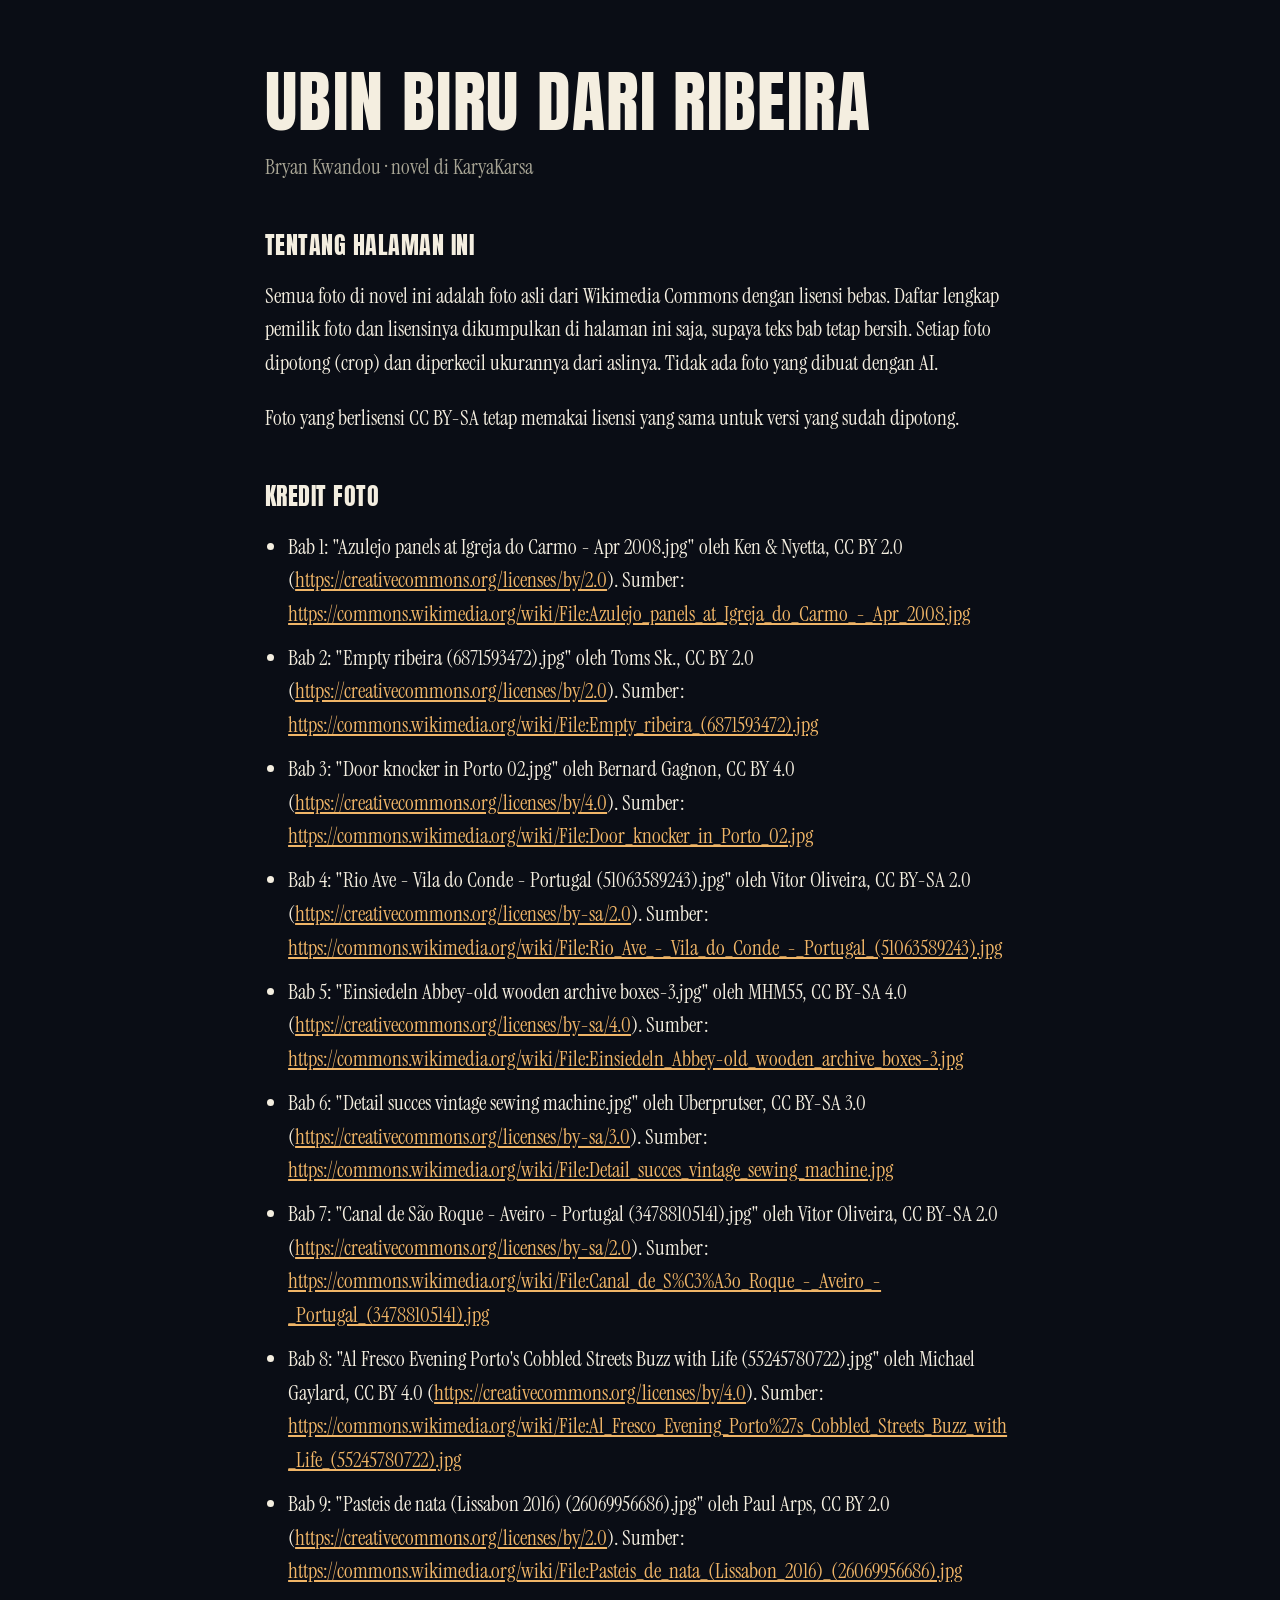
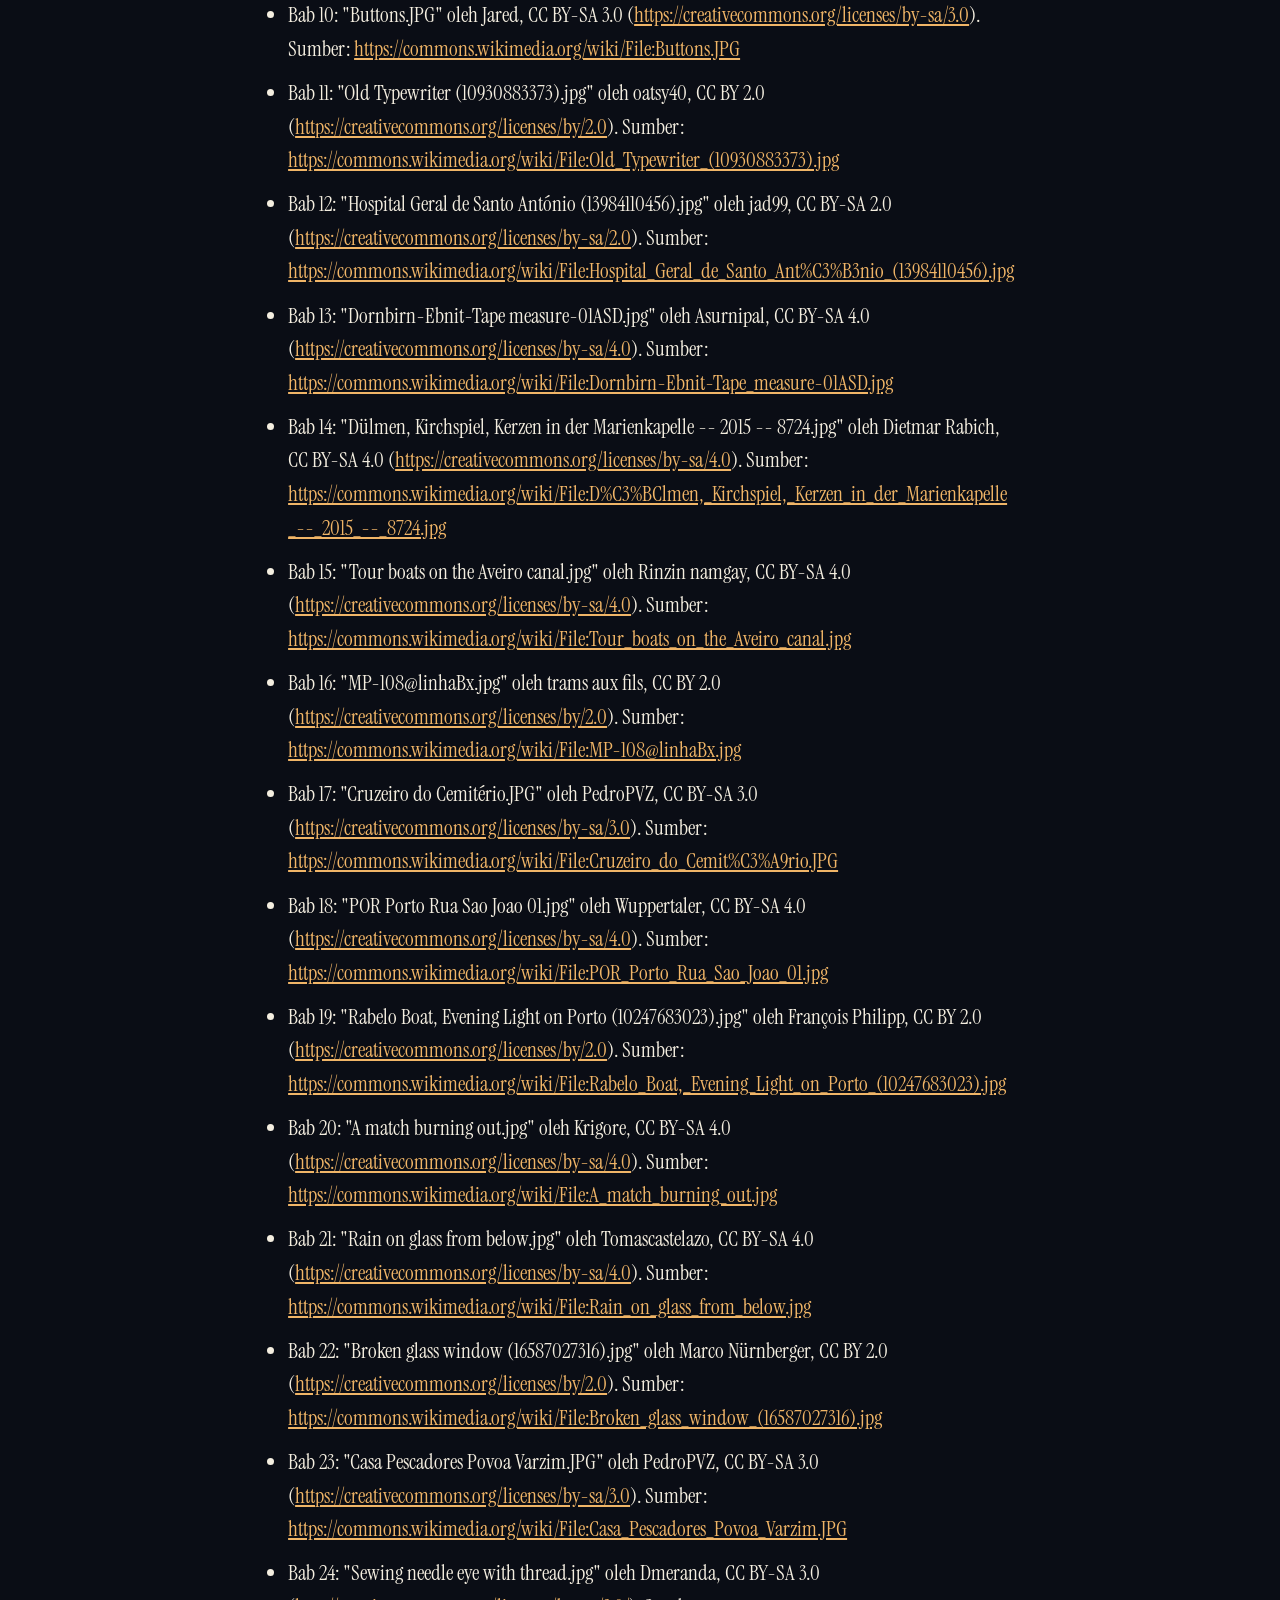
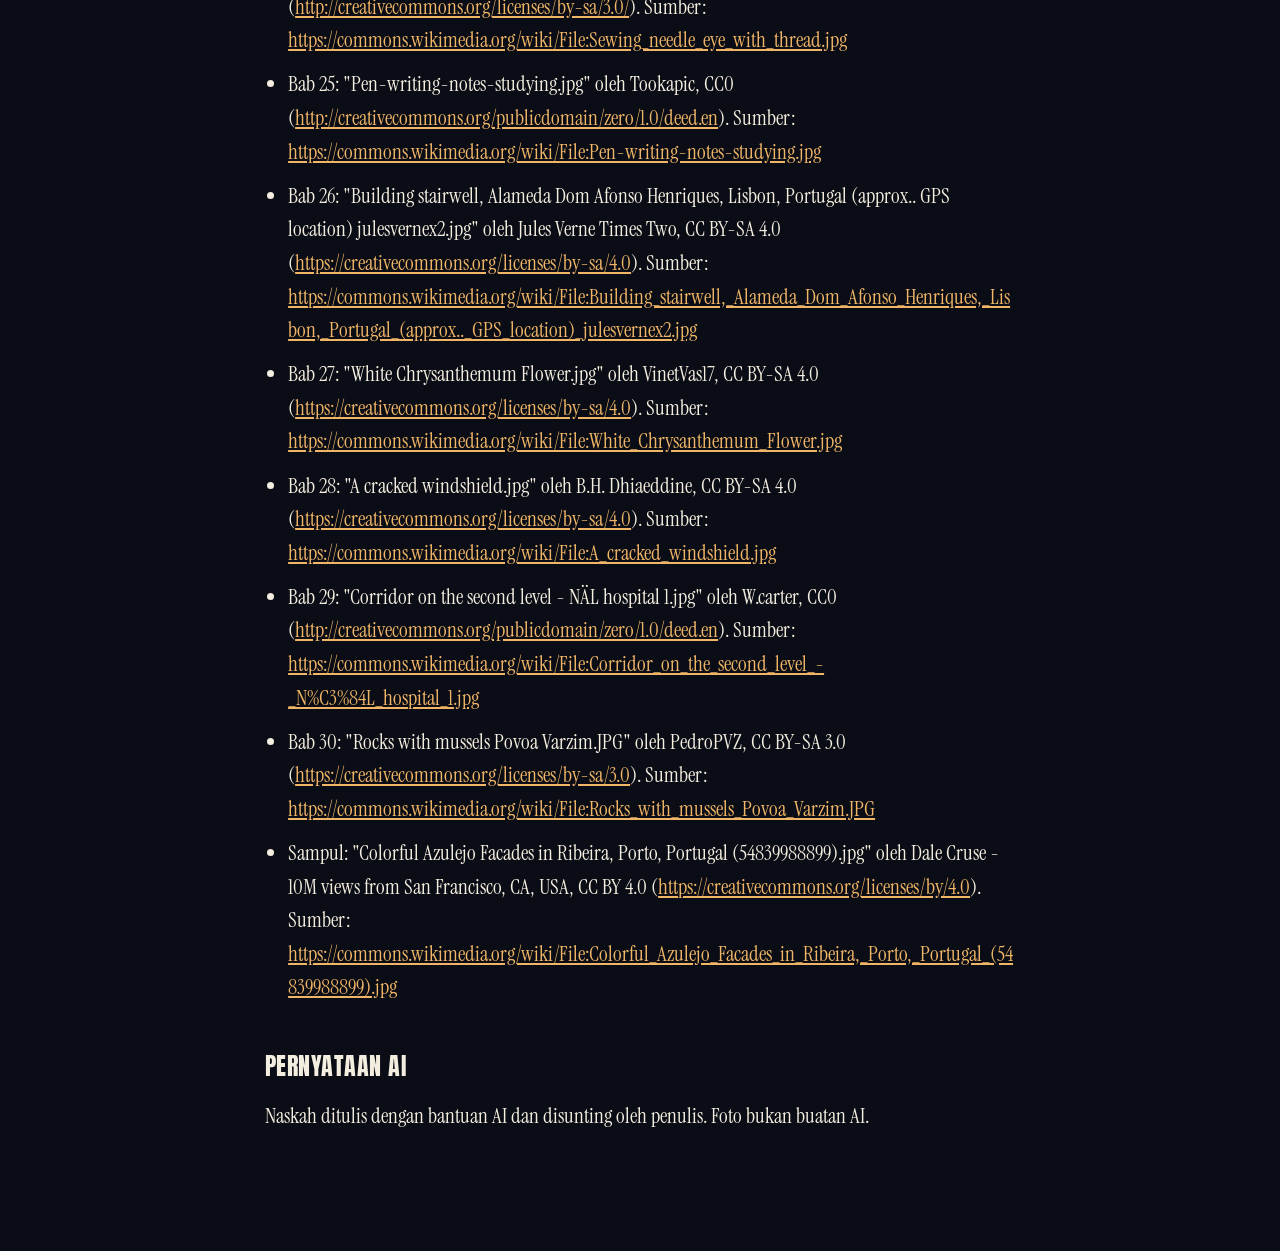
==== ubin-biru-dari-ribeira/index.html @ f0991af9 "Add photo credits page for Ubin Biru dari Ribeira" ====
<!doctype html><html lang="en"><head><meta charset="utf-8"><meta name="viewport" content="width=device-width,initial-scale=1"><title>Ubin Biru dari Ribeira: notes</title><meta name="description" content="Author&#x27;s note, AI disclosure and credits for Ubin Biru dari Ribeira, Bryan Kwandou · novel di KaryaKarsa."><link href="https://fonts.googleapis.com/css2?family=Anton&family=Instrument+Serif&display=swap" rel="stylesheet"><link rel="stylesheet" href="../style.css"></head><body><main>
<h1>Ubin Biru dari Ribeira</h1><p class='by'>Bryan Kwandou · novel di KaryaKarsa</p>
<h2>Tentang halaman ini</h2>
<p>Semua foto di novel ini adalah foto asli dari Wikimedia Commons dengan lisensi bebas. Daftar lengkap pemilik foto dan lisensinya dikumpulkan di halaman ini saja, supaya teks bab tetap bersih. Setiap foto dipotong (crop) dan diperkecil ukurannya dari aslinya. Tidak ada foto yang dibuat dengan AI.</p>
<p>Foto yang berlisensi CC BY-SA tetap memakai lisensi yang sama untuk versi yang sudah dipotong.</p>
<h2>Kredit foto</h2>
<ul>
<li>Bab 1: "Azulejo panels at Igreja do Carmo - Apr 2008.jpg" oleh Ken &amp; Nyetta, CC BY 2.0 (<a href="https://creativecommons.org/licenses/by/2.0">https://creativecommons.org/licenses/by/2.0</a>). Sumber: <a href="https://commons.wikimedia.org/wiki/File:Azulejo_panels_at_Igreja_do_Carmo_-_Apr_2008.jpg">https://commons.wikimedia.org/wiki/File:Azulejo_panels_at_Igreja_do_Carmo_-_Apr_2008.jpg</a></li>
<li>Bab 2: "Empty ribeira (6871593472).jpg" oleh Toms Sk., CC BY 2.0 (<a href="https://creativecommons.org/licenses/by/2.0">https://creativecommons.org/licenses/by/2.0</a>). Sumber: <a href="https://commons.wikimedia.org/wiki/File:Empty_ribeira_(6871593472).jpg">https://commons.wikimedia.org/wiki/File:Empty_ribeira_(6871593472).jpg</a></li>
<li>Bab 3: "Door knocker in Porto 02.jpg" oleh Bernard Gagnon, CC BY 4.0 (<a href="https://creativecommons.org/licenses/by/4.0">https://creativecommons.org/licenses/by/4.0</a>). Sumber: <a href="https://commons.wikimedia.org/wiki/File:Door_knocker_in_Porto_02.jpg">https://commons.wikimedia.org/wiki/File:Door_knocker_in_Porto_02.jpg</a></li>
<li>Bab 4: "Rio Ave - Vila do Conde - Portugal (51063589243).jpg" oleh Vitor Oliveira, CC BY-SA 2.0 (<a href="https://creativecommons.org/licenses/by-sa/2.0">https://creativecommons.org/licenses/by-sa/2.0</a>). Sumber: <a href="https://commons.wikimedia.org/wiki/File:Rio_Ave_-_Vila_do_Conde_-_Portugal_(51063589243).jpg">https://commons.wikimedia.org/wiki/File:Rio_Ave_-_Vila_do_Conde_-_Portugal_(51063589243).jpg</a></li>
<li>Bab 5: "Einsiedeln Abbey-old wooden archive boxes-3.jpg" oleh MHM55, CC BY-SA 4.0 (<a href="https://creativecommons.org/licenses/by-sa/4.0">https://creativecommons.org/licenses/by-sa/4.0</a>). Sumber: <a href="https://commons.wikimedia.org/wiki/File:Einsiedeln_Abbey-old_wooden_archive_boxes-3.jpg">https://commons.wikimedia.org/wiki/File:Einsiedeln_Abbey-old_wooden_archive_boxes-3.jpg</a></li>
<li>Bab 6: "Detail succes vintage sewing machine.jpg" oleh Uberprutser, CC BY-SA 3.0 (<a href="https://creativecommons.org/licenses/by-sa/3.0">https://creativecommons.org/licenses/by-sa/3.0</a>). Sumber: <a href="https://commons.wikimedia.org/wiki/File:Detail_succes_vintage_sewing_machine.jpg">https://commons.wikimedia.org/wiki/File:Detail_succes_vintage_sewing_machine.jpg</a></li>
<li>Bab 7: "Canal de São Roque - Aveiro - Portugal (34788105141).jpg" oleh Vitor Oliveira, CC BY-SA 2.0 (<a href="https://creativecommons.org/licenses/by-sa/2.0">https://creativecommons.org/licenses/by-sa/2.0</a>). Sumber: <a href="https://commons.wikimedia.org/wiki/File:Canal_de_S%C3%A3o_Roque_-_Aveiro_-_Portugal_(34788105141).jpg">https://commons.wikimedia.org/wiki/File:Canal_de_S%C3%A3o_Roque_-_Aveiro_-_Portugal_(34788105141).jpg</a></li>
<li>Bab 8: "Al Fresco Evening Porto's Cobbled Streets Buzz with Life (55245780722).jpg" oleh Michael Gaylard, CC BY 4.0 (<a href="https://creativecommons.org/licenses/by/4.0">https://creativecommons.org/licenses/by/4.0</a>). Sumber: <a href="https://commons.wikimedia.org/wiki/File:Al_Fresco_Evening_Porto%27s_Cobbled_Streets_Buzz_with_Life_(55245780722).jpg">https://commons.wikimedia.org/wiki/File:Al_Fresco_Evening_Porto%27s_Cobbled_Streets_Buzz_with_Life_(55245780722).jpg</a></li>
<li>Bab 9: "Pasteis de nata (Lissabon 2016) (26069956686).jpg" oleh Paul Arps, CC BY 2.0 (<a href="https://creativecommons.org/licenses/by/2.0">https://creativecommons.org/licenses/by/2.0</a>). Sumber: <a href="https://commons.wikimedia.org/wiki/File:Pasteis_de_nata_(Lissabon_2016)_(26069956686).jpg">https://commons.wikimedia.org/wiki/File:Pasteis_de_nata_(Lissabon_2016)_(26069956686).jpg</a></li>
<li>Bab 10: "Buttons.JPG" oleh Jared, CC BY-SA 3.0 (<a href="https://creativecommons.org/licenses/by-sa/3.0">https://creativecommons.org/licenses/by-sa/3.0</a>). Sumber: <a href="https://commons.wikimedia.org/wiki/File:Buttons.JPG">https://commons.wikimedia.org/wiki/File:Buttons.JPG</a></li>
<li>Bab 11: "Old Typewriter (10930883373).jpg" oleh oatsy40, CC BY 2.0 (<a href="https://creativecommons.org/licenses/by/2.0">https://creativecommons.org/licenses/by/2.0</a>). Sumber: <a href="https://commons.wikimedia.org/wiki/File:Old_Typewriter_(10930883373).jpg">https://commons.wikimedia.org/wiki/File:Old_Typewriter_(10930883373).jpg</a></li>
<li>Bab 12: "Hospital Geral de Santo António (13984110456).jpg" oleh jad99, CC BY-SA 2.0 (<a href="https://creativecommons.org/licenses/by-sa/2.0">https://creativecommons.org/licenses/by-sa/2.0</a>). Sumber: <a href="https://commons.wikimedia.org/wiki/File:Hospital_Geral_de_Santo_Ant%C3%B3nio_(13984110456).jpg">https://commons.wikimedia.org/wiki/File:Hospital_Geral_de_Santo_Ant%C3%B3nio_(13984110456).jpg</a></li>
<li>Bab 13: "Dornbirn-Ebnit-Tape measure-01ASD.jpg" oleh Asurnipal, CC BY-SA 4.0 (<a href="https://creativecommons.org/licenses/by-sa/4.0">https://creativecommons.org/licenses/by-sa/4.0</a>). Sumber: <a href="https://commons.wikimedia.org/wiki/File:Dornbirn-Ebnit-Tape_measure-01ASD.jpg">https://commons.wikimedia.org/wiki/File:Dornbirn-Ebnit-Tape_measure-01ASD.jpg</a></li>
<li>Bab 14: "Dülmen, Kirchspiel, Kerzen in der Marienkapelle -- 2015 -- 8724.jpg" oleh Dietmar Rabich, CC BY-SA 4.0 (<a href="https://creativecommons.org/licenses/by-sa/4.0">https://creativecommons.org/licenses/by-sa/4.0</a>). Sumber: <a href="https://commons.wikimedia.org/wiki/File:D%C3%BClmen,_Kirchspiel,_Kerzen_in_der_Marienkapelle_--_2015_--_8724.jpg">https://commons.wikimedia.org/wiki/File:D%C3%BClmen,_Kirchspiel,_Kerzen_in_der_Marienkapelle_--_2015_--_8724.jpg</a></li>
<li>Bab 15: "Tour boats on the Aveiro canal.jpg" oleh Rinzin namgay, CC BY-SA 4.0 (<a href="https://creativecommons.org/licenses/by-sa/4.0">https://creativecommons.org/licenses/by-sa/4.0</a>). Sumber: <a href="https://commons.wikimedia.org/wiki/File:Tour_boats_on_the_Aveiro_canal.jpg">https://commons.wikimedia.org/wiki/File:Tour_boats_on_the_Aveiro_canal.jpg</a></li>
<li>Bab 16: "MP-108@linhaBx.jpg" oleh trams aux fils, CC BY 2.0 (<a href="https://creativecommons.org/licenses/by/2.0">https://creativecommons.org/licenses/by/2.0</a>). Sumber: <a href="https://commons.wikimedia.org/wiki/File:MP-108@linhaBx.jpg">https://commons.wikimedia.org/wiki/File:MP-108@linhaBx.jpg</a></li>
<li>Bab 17: "Cruzeiro do Cemitério.JPG" oleh PedroPVZ, CC BY-SA 3.0 (<a href="https://creativecommons.org/licenses/by-sa/3.0">https://creativecommons.org/licenses/by-sa/3.0</a>). Sumber: <a href="https://commons.wikimedia.org/wiki/File:Cruzeiro_do_Cemit%C3%A9rio.JPG">https://commons.wikimedia.org/wiki/File:Cruzeiro_do_Cemit%C3%A9rio.JPG</a></li>
<li>Bab 18: "POR Porto Rua Sao Joao 01.jpg" oleh Wuppertaler, CC BY-SA 4.0 (<a href="https://creativecommons.org/licenses/by-sa/4.0">https://creativecommons.org/licenses/by-sa/4.0</a>). Sumber: <a href="https://commons.wikimedia.org/wiki/File:POR_Porto_Rua_Sao_Joao_01.jpg">https://commons.wikimedia.org/wiki/File:POR_Porto_Rua_Sao_Joao_01.jpg</a></li>
<li>Bab 19: "Rabelo Boat, Evening Light on Porto (10247683023).jpg" oleh François Philipp, CC BY 2.0 (<a href="https://creativecommons.org/licenses/by/2.0">https://creativecommons.org/licenses/by/2.0</a>). Sumber: <a href="https://commons.wikimedia.org/wiki/File:Rabelo_Boat,_Evening_Light_on_Porto_(10247683023).jpg">https://commons.wikimedia.org/wiki/File:Rabelo_Boat,_Evening_Light_on_Porto_(10247683023).jpg</a></li>
<li>Bab 20: "A match burning out.jpg" oleh Krigore, CC BY-SA 4.0 (<a href="https://creativecommons.org/licenses/by-sa/4.0">https://creativecommons.org/licenses/by-sa/4.0</a>). Sumber: <a href="https://commons.wikimedia.org/wiki/File:A_match_burning_out.jpg">https://commons.wikimedia.org/wiki/File:A_match_burning_out.jpg</a></li>
<li>Bab 21: "Rain on glass from below.jpg" oleh Tomascastelazo, CC BY-SA 4.0 (<a href="https://creativecommons.org/licenses/by-sa/4.0">https://creativecommons.org/licenses/by-sa/4.0</a>). Sumber: <a href="https://commons.wikimedia.org/wiki/File:Rain_on_glass_from_below.jpg">https://commons.wikimedia.org/wiki/File:Rain_on_glass_from_below.jpg</a></li>
<li>Bab 22: "Broken glass window (16587027316).jpg" oleh Marco Nürnberger, CC BY 2.0 (<a href="https://creativecommons.org/licenses/by/2.0">https://creativecommons.org/licenses/by/2.0</a>). Sumber: <a href="https://commons.wikimedia.org/wiki/File:Broken_glass_window_(16587027316).jpg">https://commons.wikimedia.org/wiki/File:Broken_glass_window_(16587027316).jpg</a></li>
<li>Bab 23: "Casa Pescadores Povoa Varzim.JPG" oleh PedroPVZ, CC BY-SA 3.0 (<a href="https://creativecommons.org/licenses/by-sa/3.0">https://creativecommons.org/licenses/by-sa/3.0</a>). Sumber: <a href="https://commons.wikimedia.org/wiki/File:Casa_Pescadores_Povoa_Varzim.JPG">https://commons.wikimedia.org/wiki/File:Casa_Pescadores_Povoa_Varzim.JPG</a></li>
<li>Bab 24: "Sewing needle eye with thread.jpg" oleh Dmeranda, CC BY-SA 3.0 (<a href="http://creativecommons.org/licenses/by-sa/3.0/">http://creativecommons.org/licenses/by-sa/3.0/</a>). Sumber: <a href="https://commons.wikimedia.org/wiki/File:Sewing_needle_eye_with_thread.jpg">https://commons.wikimedia.org/wiki/File:Sewing_needle_eye_with_thread.jpg</a></li>
<li>Bab 25: "Pen-writing-notes-studying.jpg" oleh Tookapic, CC0 (<a href="http://creativecommons.org/publicdomain/zero/1.0/deed.en">http://creativecommons.org/publicdomain/zero/1.0/deed.en</a>). Sumber: <a href="https://commons.wikimedia.org/wiki/File:Pen-writing-notes-studying.jpg">https://commons.wikimedia.org/wiki/File:Pen-writing-notes-studying.jpg</a></li>
<li>Bab 26: "Building stairwell, Alameda Dom Afonso Henriques, Lisbon, Portugal (approx.. GPS location) julesvernex2.jpg" oleh Jules Verne Times Two, CC BY-SA 4.0 (<a href="https://creativecommons.org/licenses/by-sa/4.0">https://creativecommons.org/licenses/by-sa/4.0</a>). Sumber: <a href="https://commons.wikimedia.org/wiki/File:Building_stairwell,_Alameda_Dom_Afonso_Henriques,_Lisbon,_Portugal_(approx.._GPS_location)_julesvernex2.jpg">https://commons.wikimedia.org/wiki/File:Building_stairwell,_Alameda_Dom_Afonso_Henriques,_Lisbon,_Portugal_(approx.._GPS_location)_julesvernex2.jpg</a></li>
<li>Bab 27: "White Chrysanthemum Flower.jpg" oleh VinetVas17, CC BY-SA 4.0 (<a href="https://creativecommons.org/licenses/by-sa/4.0">https://creativecommons.org/licenses/by-sa/4.0</a>). Sumber: <a href="https://commons.wikimedia.org/wiki/File:White_Chrysanthemum_Flower.jpg">https://commons.wikimedia.org/wiki/File:White_Chrysanthemum_Flower.jpg</a></li>
<li>Bab 28: "A cracked windshield.jpg" oleh B.H. Dhiaeddine, CC BY-SA 4.0 (<a href="https://creativecommons.org/licenses/by-sa/4.0">https://creativecommons.org/licenses/by-sa/4.0</a>). Sumber: <a href="https://commons.wikimedia.org/wiki/File:A_cracked_windshield.jpg">https://commons.wikimedia.org/wiki/File:A_cracked_windshield.jpg</a></li>
<li>Bab 29: "Corridor on the second level - NÄL hospital 1.jpg" oleh W.carter, CC0 (<a href="http://creativecommons.org/publicdomain/zero/1.0/deed.en">http://creativecommons.org/publicdomain/zero/1.0/deed.en</a>). Sumber: <a href="https://commons.wikimedia.org/wiki/File:Corridor_on_the_second_level_-_N%C3%84L_hospital_1.jpg">https://commons.wikimedia.org/wiki/File:Corridor_on_the_second_level_-_N%C3%84L_hospital_1.jpg</a></li>
<li>Bab 30: "Rocks with mussels Povoa Varzim.JPG" oleh PedroPVZ, CC BY-SA 3.0 (<a href="https://creativecommons.org/licenses/by-sa/3.0">https://creativecommons.org/licenses/by-sa/3.0</a>). Sumber: <a href="https://commons.wikimedia.org/wiki/File:Rocks_with_mussels_Povoa_Varzim.JPG">https://commons.wikimedia.org/wiki/File:Rocks_with_mussels_Povoa_Varzim.JPG</a></li>
<li>Sampul: "Colorful Azulejo Facades in Ribeira, Porto, Portugal (54839988899).jpg" oleh Dale Cruse - 10M views from San Francisco, CA, USA, CC BY 4.0 (<a href="https://creativecommons.org/licenses/by/4.0">https://creativecommons.org/licenses/by/4.0</a>). Sumber: <a href="https://commons.wikimedia.org/wiki/File:Colorful_Azulejo_Facades_in_Ribeira,_Porto,_Portugal_(54839988899).jpg">https://commons.wikimedia.org/wiki/File:Colorful_Azulejo_Facades_in_Ribeira,_Porto,_Portugal_(54839988899).jpg</a></li>
</ul>
<h2>Pernyataan AI</h2>
<p>Naskah ditulis dengan bantuan AI dan disunting oleh penulis. Foto bukan buatan AI.</p>
</main></body></html>
---- style.css ----
:root{--night:#0a0d15;--paper:#f4eee0;--dim:#a9a696;--amber:#f0b567}
*{box-sizing:border-box}
body{margin:0;background:var(--night);color:var(--paper);font:21px/1.6 "Instrument Serif",Georgia,serif}
main{max-width:38em;margin:auto;padding:64px 24px 96px}
h1,h2{font-family:Anton,Impact,sans-serif;font-weight:400;text-transform:uppercase;letter-spacing:.02em;line-height:1.1}
h1{font-size:clamp(40px,8vw,68px);margin:0}h2{font-size:24px;margin:48px 0 12px}
a{color:var(--amber);overflow-wrap:anywhere}.by{color:var(--dim);margin:12px 0 0}ul{padding-left:1.1em}li{margin:.5em 0}
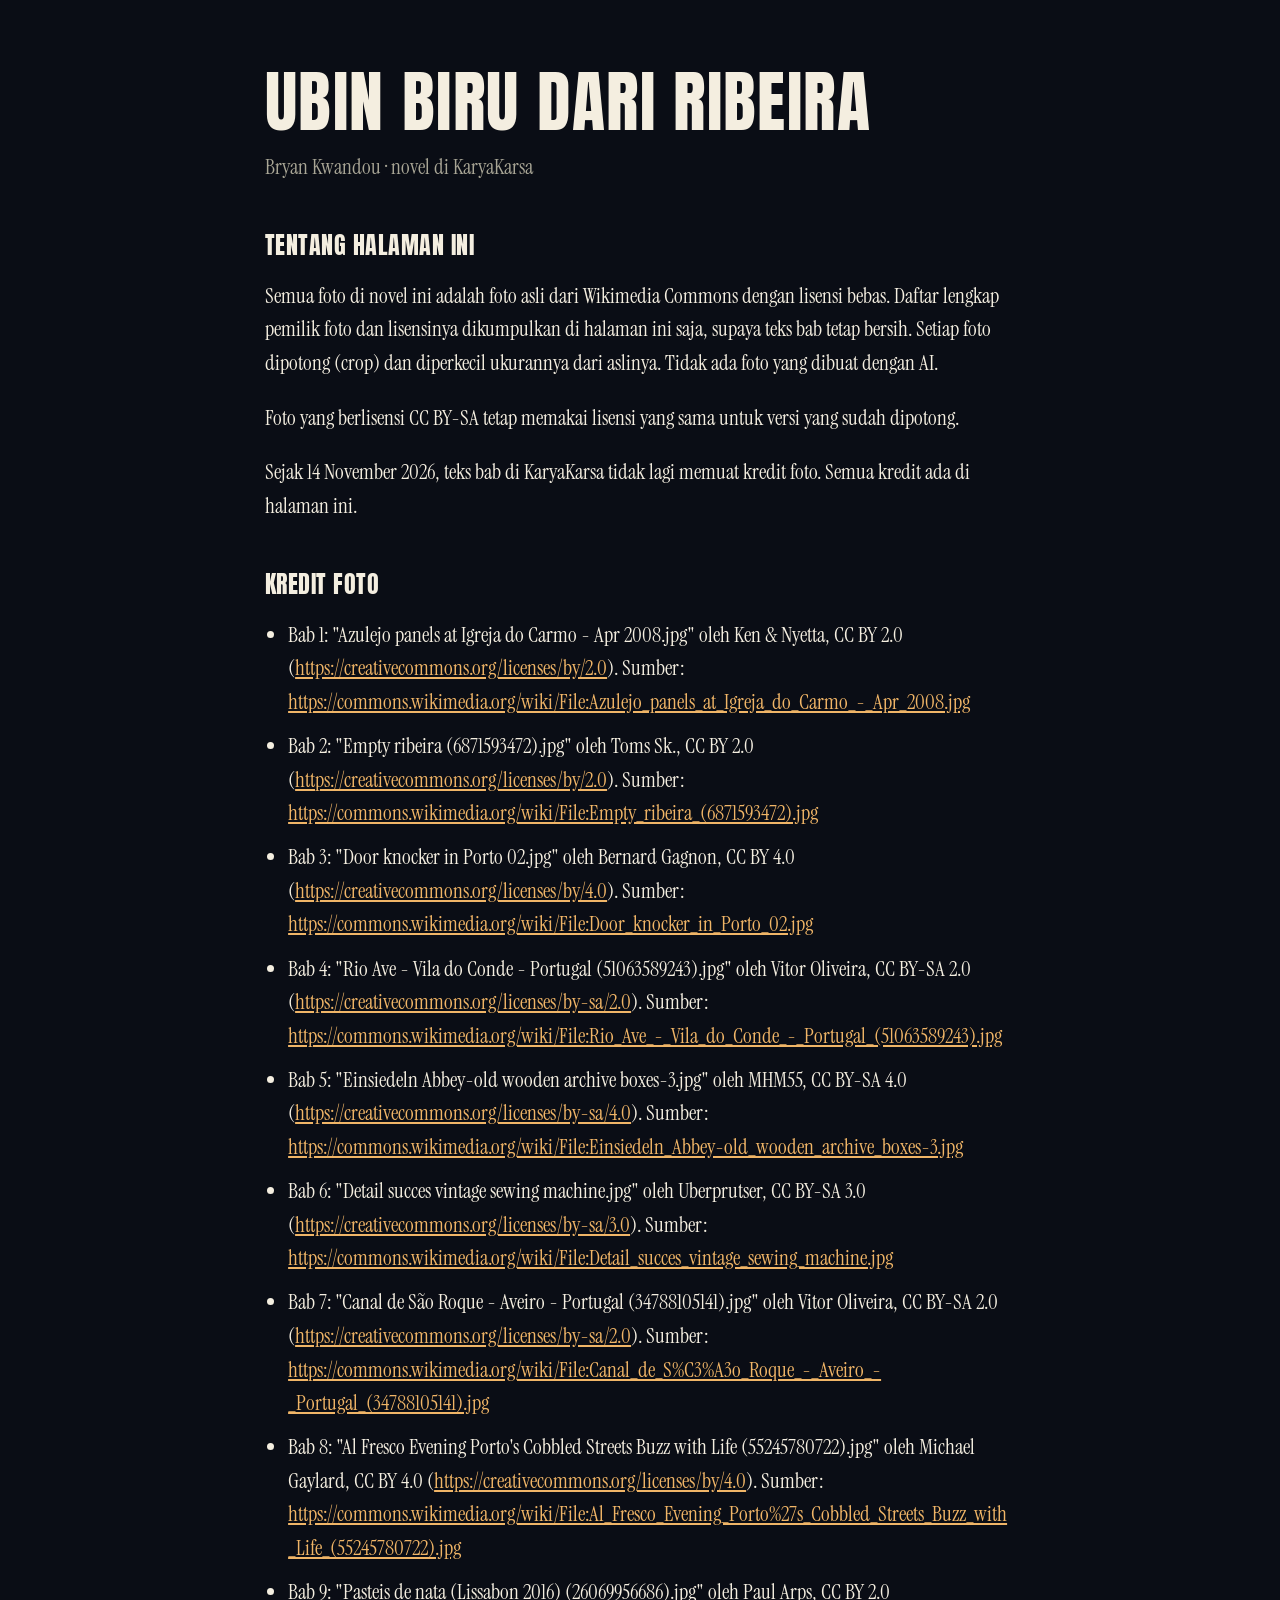
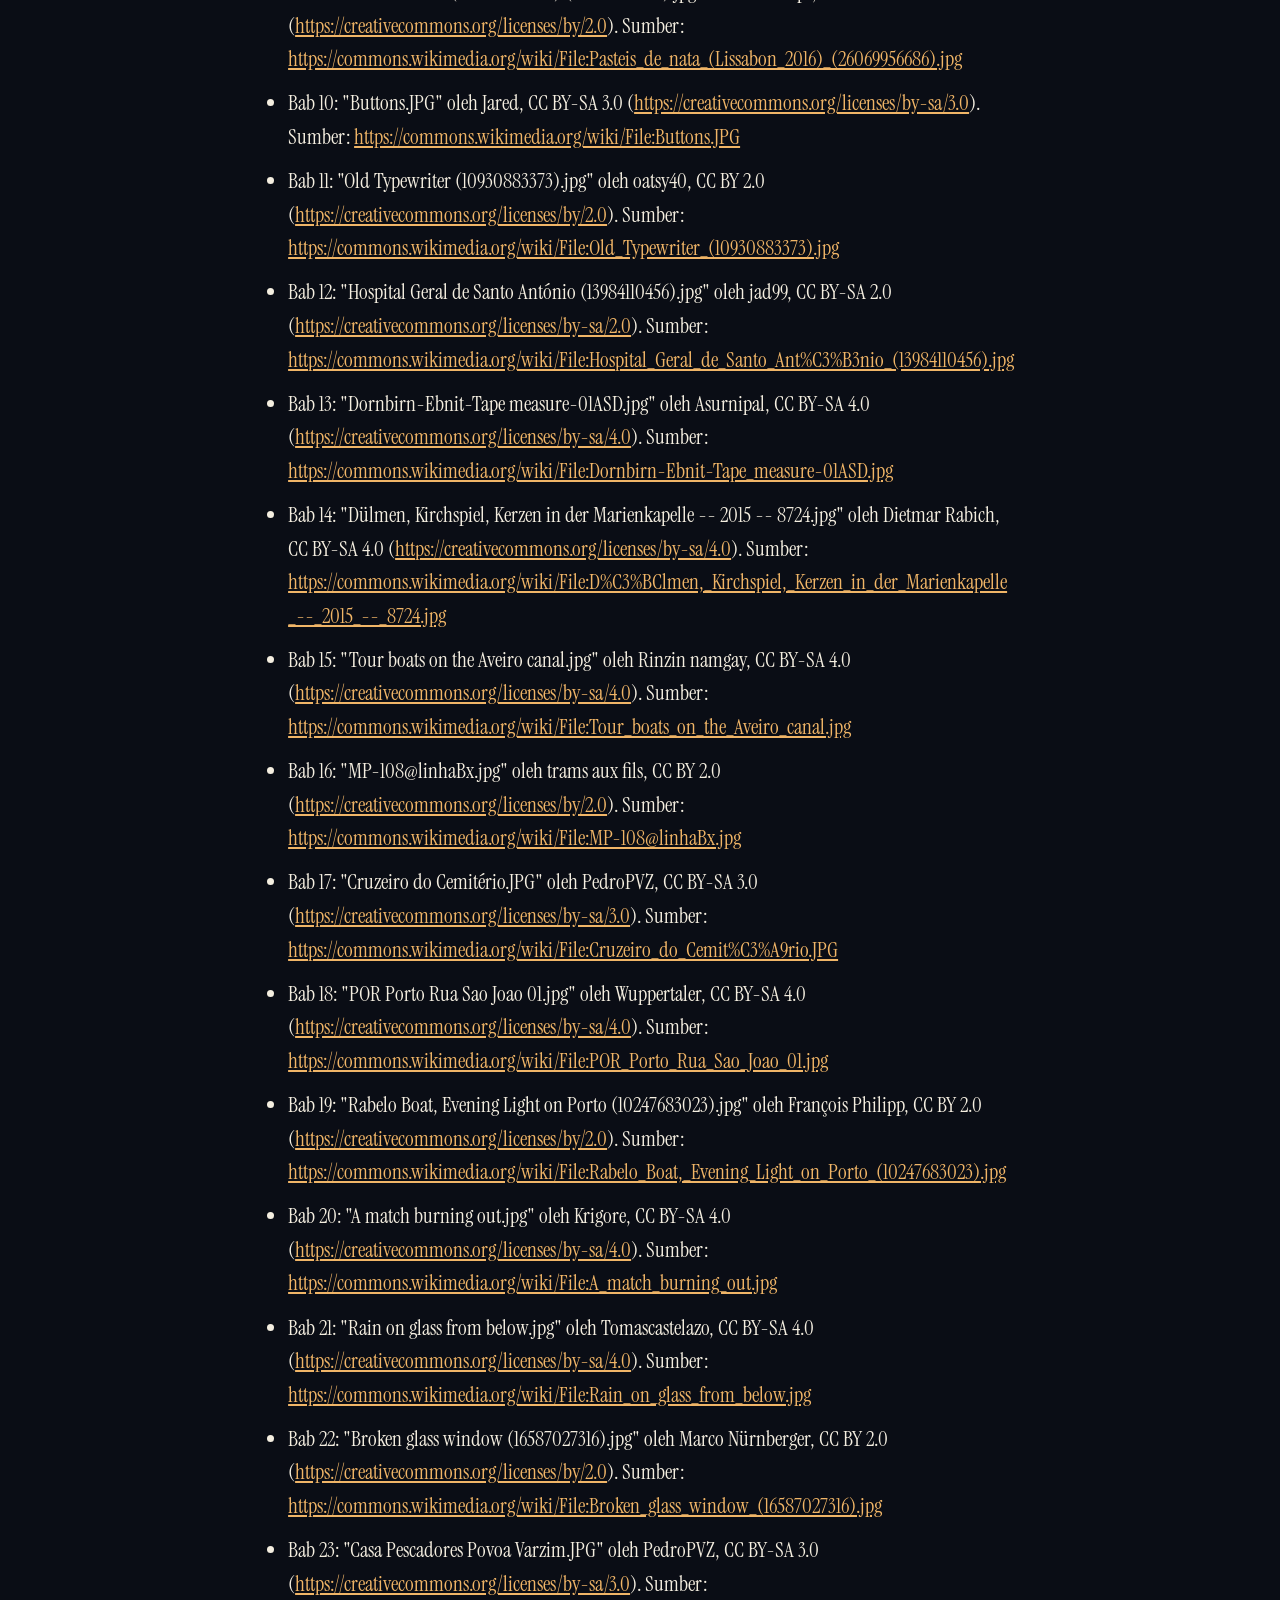
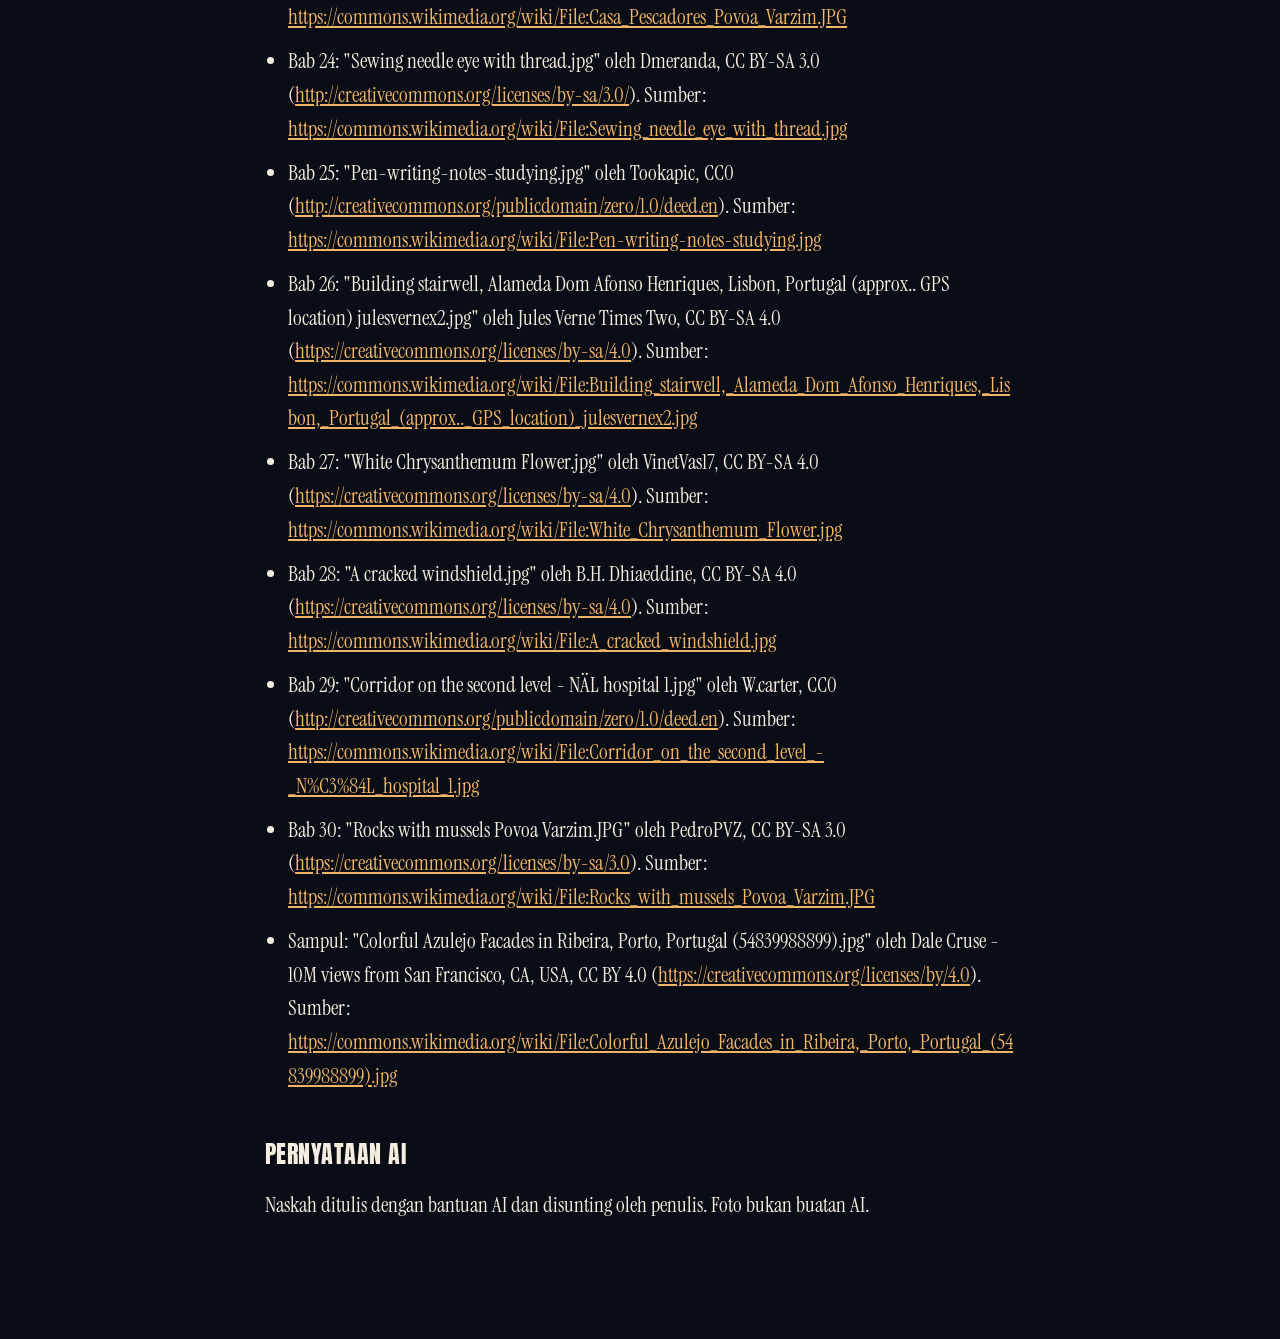
==== commit 8545fce0: "Ubin Biru: catat bahwa teks bab tidak lagi memuat kredit foto" ====
--- a/ubin-biru-dari-ribeira/index.html
+++ b/ubin-biru-dari-ribeira/index.html
@@ -3,6 +3,7 @@
 <h2>Tentang halaman ini</h2>
 <p>Semua foto di novel ini adalah foto asli dari Wikimedia Commons dengan lisensi bebas. Daftar lengkap pemilik foto dan lisensinya dikumpulkan di halaman ini saja, supaya teks bab tetap bersih. Setiap foto dipotong (crop) dan diperkecil ukurannya dari aslinya. Tidak ada foto yang dibuat dengan AI.</p>
 <p>Foto yang berlisensi CC BY-SA tetap memakai lisensi yang sama untuk versi yang sudah dipotong.</p>
+<p>Sejak 14 November 2026, teks bab di KaryaKarsa tidak lagi memuat kredit foto. Semua kredit ada di halaman ini.</p>
 <h2>Kredit foto</h2>
 <ul>
 <li>Bab 1: "Azulejo panels at Igreja do Carmo - Apr 2008.jpg" oleh Ken &amp; Nyetta, CC BY 2.0 (<a href="https://creativecommons.org/licenses/by/2.0">https://creativecommons.org/licenses/by/2.0</a>). Sumber: <a href="https://commons.wikimedia.org/wiki/File:Azulejo_panels_at_Igreja_do_Carmo_-_Apr_2008.jpg">https://commons.wikimedia.org/wiki/File:Azulejo_panels_at_Igreja_do_Carmo_-_Apr_2008.jpg</a></li>
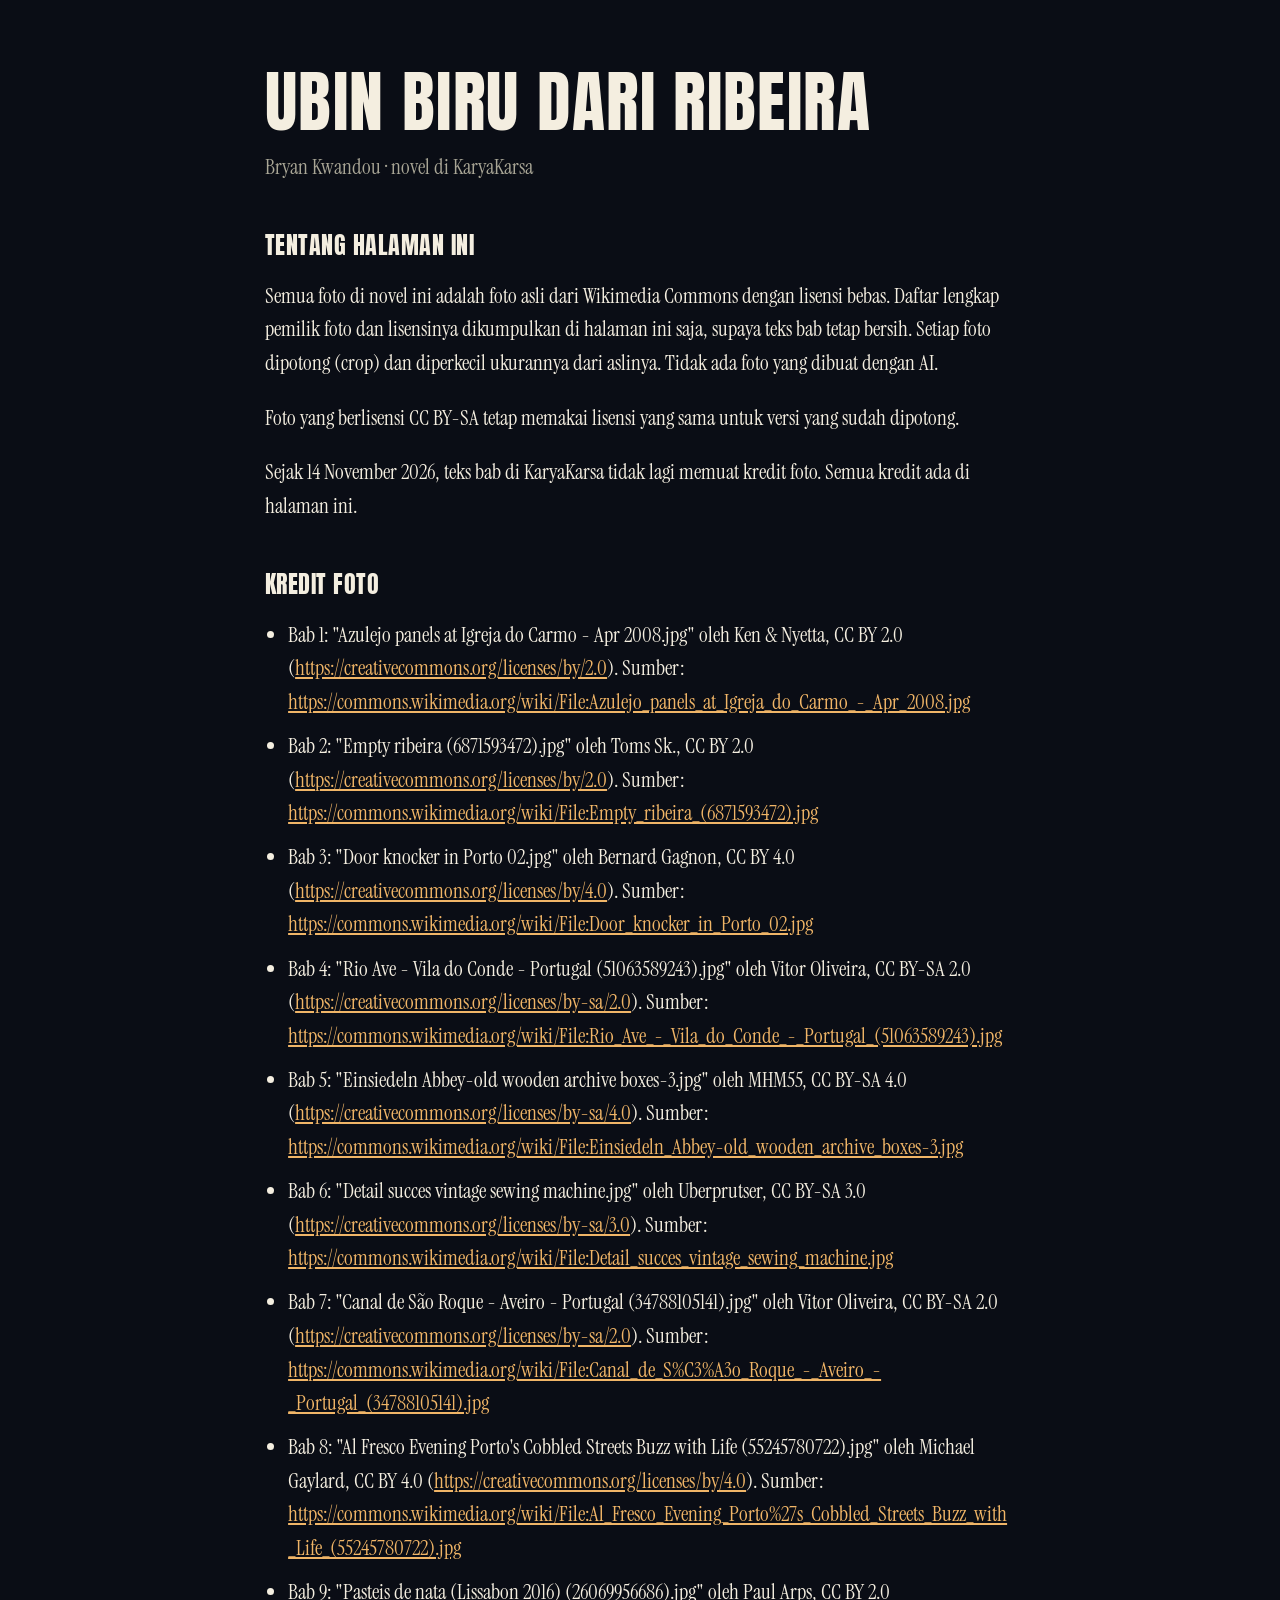
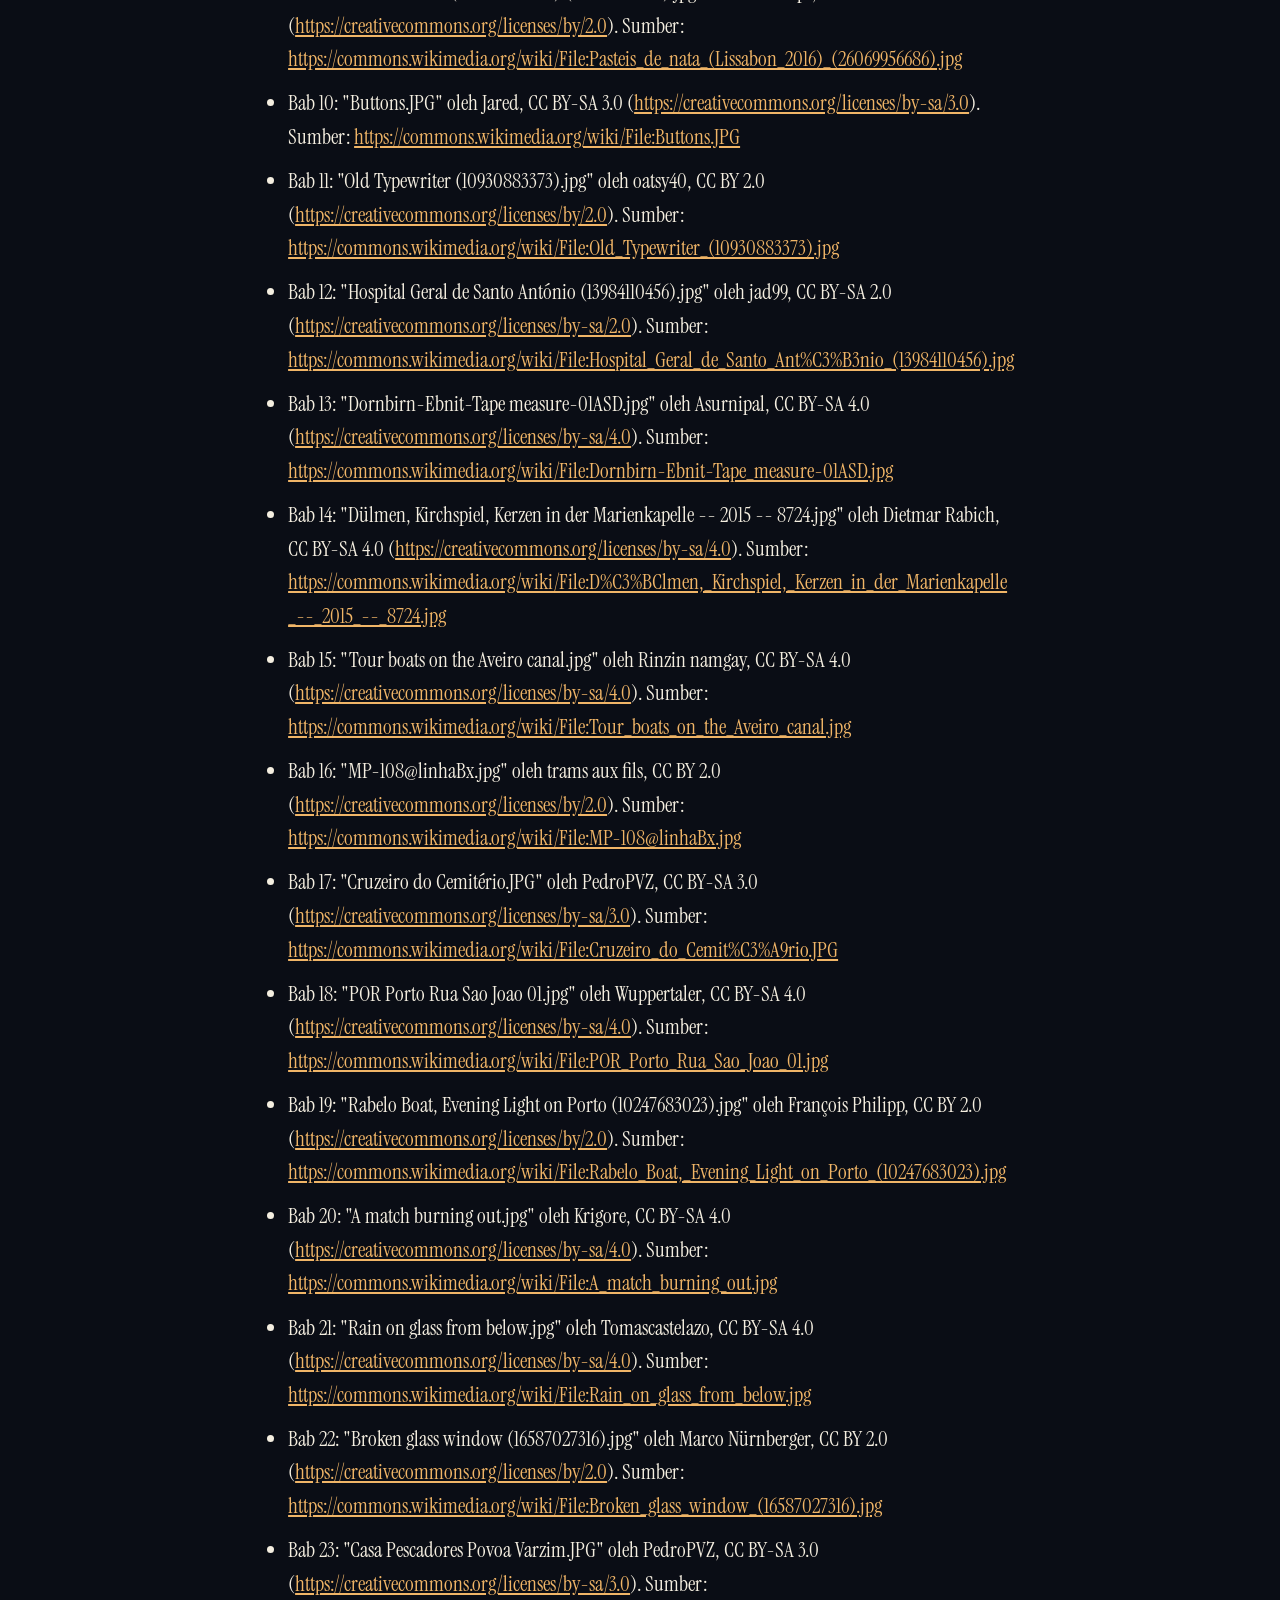
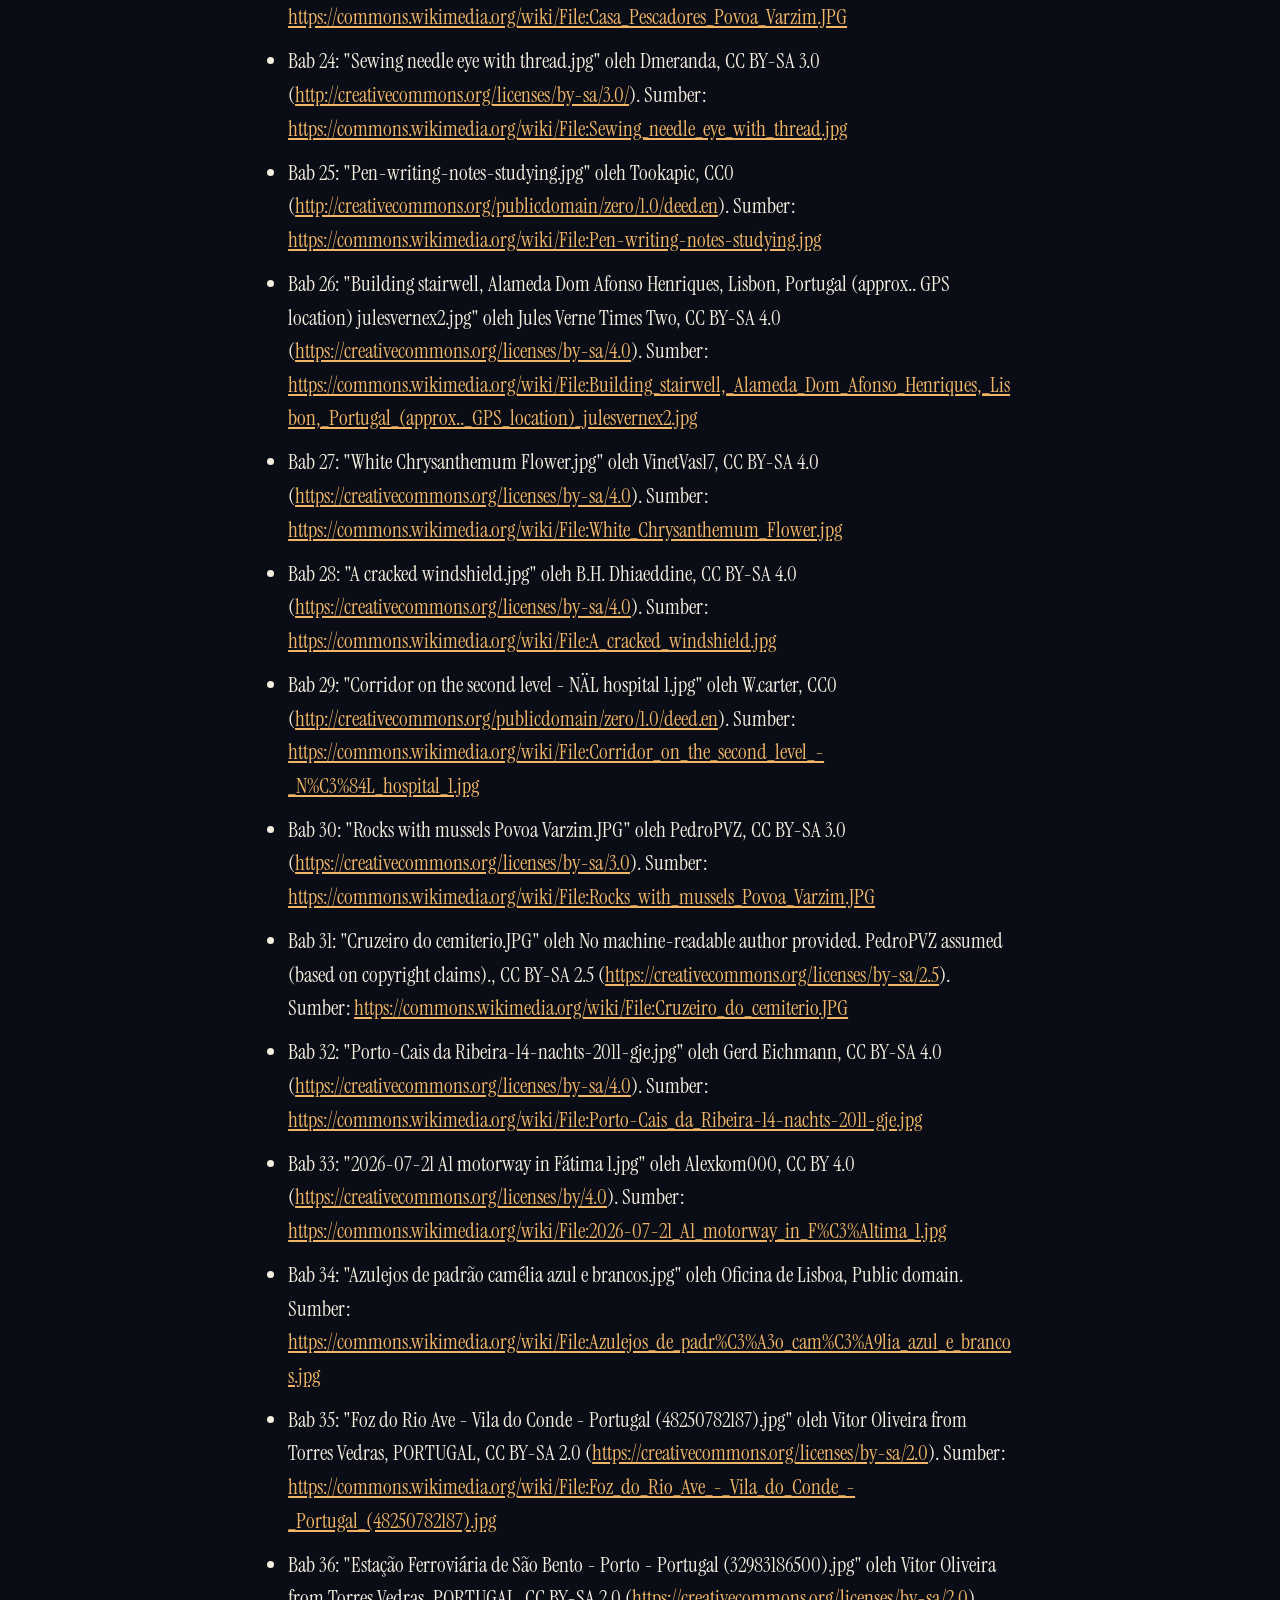
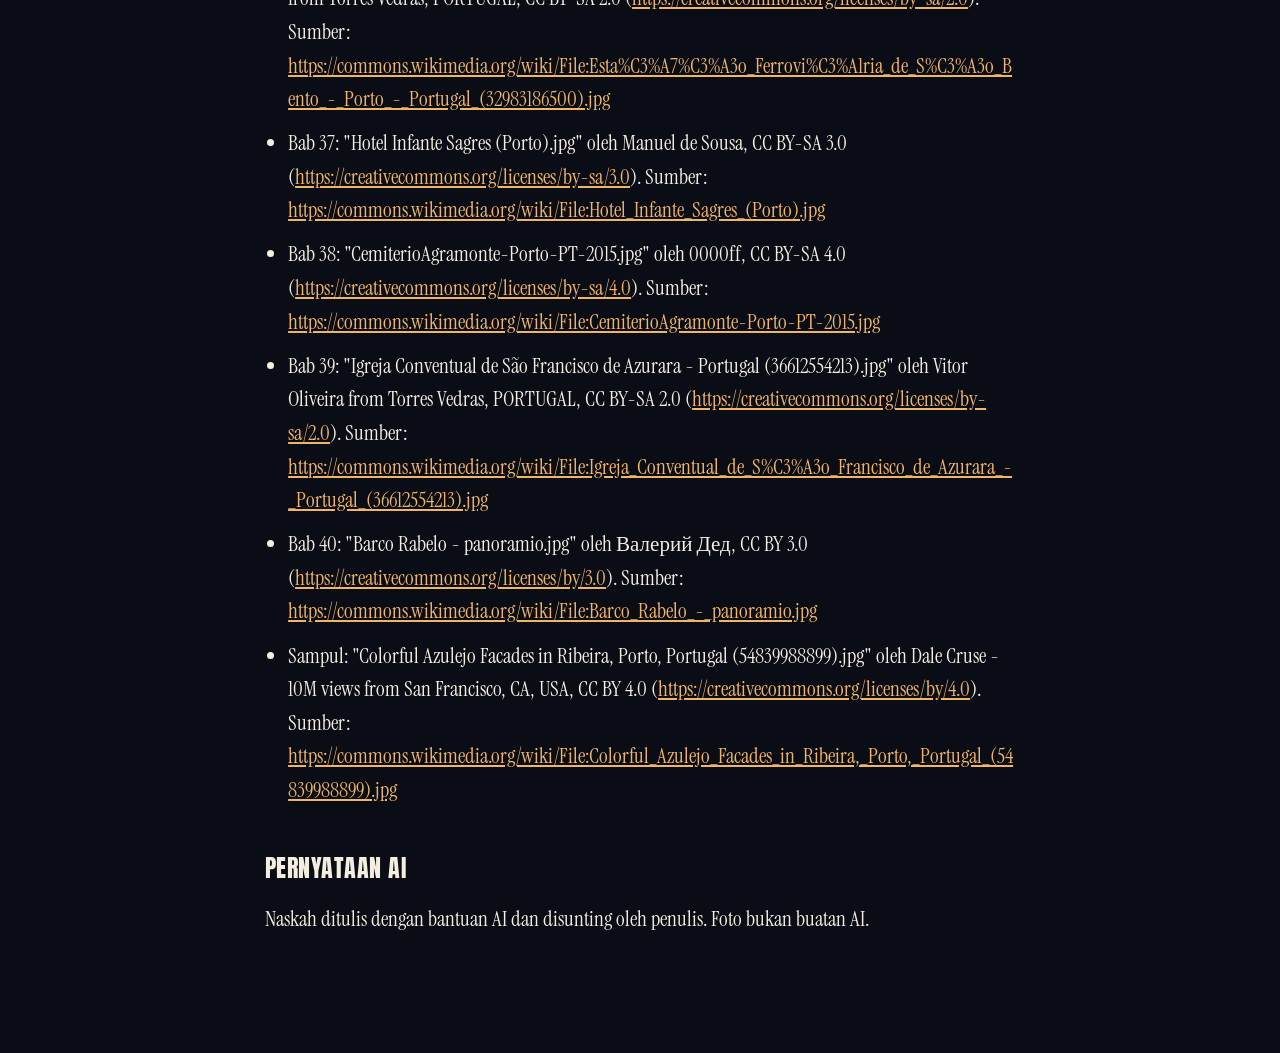
==== commit 330a5522: "Ubin Biru: kredit foto bab 31 sampai 40" ====
--- a/ubin-biru-dari-ribeira/index.html
+++ b/ubin-biru-dari-ribeira/index.html
@@ -36,6 +36,16 @@
 <li>Bab 28: "A cracked windshield.jpg" oleh B.H. Dhiaeddine, CC BY-SA 4.0 (<a href="https://creativecommons.org/licenses/by-sa/4.0">https://creativecommons.org/licenses/by-sa/4.0</a>). Sumber: <a href="https://commons.wikimedia.org/wiki/File:A_cracked_windshield.jpg">https://commons.wikimedia.org/wiki/File:A_cracked_windshield.jpg</a></li>
 <li>Bab 29: "Corridor on the second level - NÄL hospital 1.jpg" oleh W.carter, CC0 (<a href="http://creativecommons.org/publicdomain/zero/1.0/deed.en">http://creativecommons.org/publicdomain/zero/1.0/deed.en</a>). Sumber: <a href="https://commons.wikimedia.org/wiki/File:Corridor_on_the_second_level_-_N%C3%84L_hospital_1.jpg">https://commons.wikimedia.org/wiki/File:Corridor_on_the_second_level_-_N%C3%84L_hospital_1.jpg</a></li>
 <li>Bab 30: "Rocks with mussels Povoa Varzim.JPG" oleh PedroPVZ, CC BY-SA 3.0 (<a href="https://creativecommons.org/licenses/by-sa/3.0">https://creativecommons.org/licenses/by-sa/3.0</a>). Sumber: <a href="https://commons.wikimedia.org/wiki/File:Rocks_with_mussels_Povoa_Varzim.JPG">https://commons.wikimedia.org/wiki/File:Rocks_with_mussels_Povoa_Varzim.JPG</a></li>
+<li>Bab 31: "Cruzeiro do cemiterio.JPG" oleh No machine-readable author provided. PedroPVZ assumed (based on copyright claims)., CC BY-SA 2.5 (<a href="https://creativecommons.org/licenses/by-sa/2.5">https://creativecommons.org/licenses/by-sa/2.5</a>). Sumber: <a href="https://commons.wikimedia.org/wiki/File:Cruzeiro_do_cemiterio.JPG">https://commons.wikimedia.org/wiki/File:Cruzeiro_do_cemiterio.JPG</a></li>
+<li>Bab 32: "Porto-Cais da Ribeira-14-nachts-2011-gje.jpg" oleh Gerd Eichmann, CC BY-SA 4.0 (<a href="https://creativecommons.org/licenses/by-sa/4.0">https://creativecommons.org/licenses/by-sa/4.0</a>). Sumber: <a href="https://commons.wikimedia.org/wiki/File:Porto-Cais_da_Ribeira-14-nachts-2011-gje.jpg">https://commons.wikimedia.org/wiki/File:Porto-Cais_da_Ribeira-14-nachts-2011-gje.jpg</a></li>
+<li>Bab 33: "2026-07-21 A1 motorway in Fátima 1.jpg" oleh Alexkom000, CC BY 4.0 (<a href="https://creativecommons.org/licenses/by/4.0">https://creativecommons.org/licenses/by/4.0</a>). Sumber: <a href="https://commons.wikimedia.org/wiki/File:2026-07-21_A1_motorway_in_F%C3%A1tima_1.jpg">https://commons.wikimedia.org/wiki/File:2026-07-21_A1_motorway_in_F%C3%A1tima_1.jpg</a></li>
+<li>Bab 34: "Azulejos de padrão camélia azul e brancos.jpg" oleh Oficina de Lisboa, Public domain. Sumber: <a href="https://commons.wikimedia.org/wiki/File:Azulejos_de_padr%C3%A3o_cam%C3%A9lia_azul_e_brancos.jpg">https://commons.wikimedia.org/wiki/File:Azulejos_de_padr%C3%A3o_cam%C3%A9lia_azul_e_brancos.jpg</a></li>
+<li>Bab 35: "Foz do Rio Ave - Vila do Conde - Portugal (48250782187).jpg" oleh Vitor Oliveira from Torres Vedras, PORTUGAL, CC BY-SA 2.0 (<a href="https://creativecommons.org/licenses/by-sa/2.0">https://creativecommons.org/licenses/by-sa/2.0</a>). Sumber: <a href="https://commons.wikimedia.org/wiki/File:Foz_do_Rio_Ave_-_Vila_do_Conde_-_Portugal_(48250782187).jpg">https://commons.wikimedia.org/wiki/File:Foz_do_Rio_Ave_-_Vila_do_Conde_-_Portugal_(48250782187).jpg</a></li>
+<li>Bab 36: "Estação Ferroviária de São Bento - Porto - Portugal (32983186500).jpg" oleh Vitor Oliveira from Torres Vedras, PORTUGAL, CC BY-SA 2.0 (<a href="https://creativecommons.org/licenses/by-sa/2.0">https://creativecommons.org/licenses/by-sa/2.0</a>). Sumber: <a href="https://commons.wikimedia.org/wiki/File:Esta%C3%A7%C3%A3o_Ferrovi%C3%A1ria_de_S%C3%A3o_Bento_-_Porto_-_Portugal_(32983186500).jpg">https://commons.wikimedia.org/wiki/File:Esta%C3%A7%C3%A3o_Ferrovi%C3%A1ria_de_S%C3%A3o_Bento_-_Porto_-_Portugal_(32983186500).jpg</a></li>
+<li>Bab 37: "Hotel Infante Sagres (Porto).jpg" oleh Manuel de Sousa, CC BY-SA 3.0 (<a href="https://creativecommons.org/licenses/by-sa/3.0">https://creativecommons.org/licenses/by-sa/3.0</a>). Sumber: <a href="https://commons.wikimedia.org/wiki/File:Hotel_Infante_Sagres_(Porto).jpg">https://commons.wikimedia.org/wiki/File:Hotel_Infante_Sagres_(Porto).jpg</a></li>
+<li>Bab 38: "CemiterioAgramonte-Porto-PT-2015.jpg" oleh 0000ff, CC BY-SA 4.0 (<a href="https://creativecommons.org/licenses/by-sa/4.0">https://creativecommons.org/licenses/by-sa/4.0</a>). Sumber: <a href="https://commons.wikimedia.org/wiki/File:CemiterioAgramonte-Porto-PT-2015.jpg">https://commons.wikimedia.org/wiki/File:CemiterioAgramonte-Porto-PT-2015.jpg</a></li>
+<li>Bab 39: "Igreja Conventual de São Francisco de Azurara - Portugal (36612554213).jpg" oleh Vitor Oliveira from Torres Vedras, PORTUGAL, CC BY-SA 2.0 (<a href="https://creativecommons.org/licenses/by-sa/2.0">https://creativecommons.org/licenses/by-sa/2.0</a>). Sumber: <a href="https://commons.wikimedia.org/wiki/File:Igreja_Conventual_de_S%C3%A3o_Francisco_de_Azurara_-_Portugal_(36612554213).jpg">https://commons.wikimedia.org/wiki/File:Igreja_Conventual_de_S%C3%A3o_Francisco_de_Azurara_-_Portugal_(36612554213).jpg</a></li>
+<li>Bab 40: "Barco Rabelo - panoramio.jpg" oleh Валерий Дед, CC BY 3.0 (<a href="https://creativecommons.org/licenses/by/3.0">https://creativecommons.org/licenses/by/3.0</a>). Sumber: <a href="https://commons.wikimedia.org/wiki/File:Barco_Rabelo_-_panoramio.jpg">https://commons.wikimedia.org/wiki/File:Barco_Rabelo_-_panoramio.jpg</a></li>
 <li>Sampul: "Colorful Azulejo Facades in Ribeira, Porto, Portugal (54839988899).jpg" oleh Dale Cruse - 10M views from San Francisco, CA, USA, CC BY 4.0 (<a href="https://creativecommons.org/licenses/by/4.0">https://creativecommons.org/licenses/by/4.0</a>). Sumber: <a href="https://commons.wikimedia.org/wiki/File:Colorful_Azulejo_Facades_in_Ribeira,_Porto,_Portugal_(54839988899).jpg">https://commons.wikimedia.org/wiki/File:Colorful_Azulejo_Facades_in_Ribeira,_Porto,_Portugal_(54839988899).jpg</a></li>
 </ul>
 <h2>Pernyataan AI</h2>
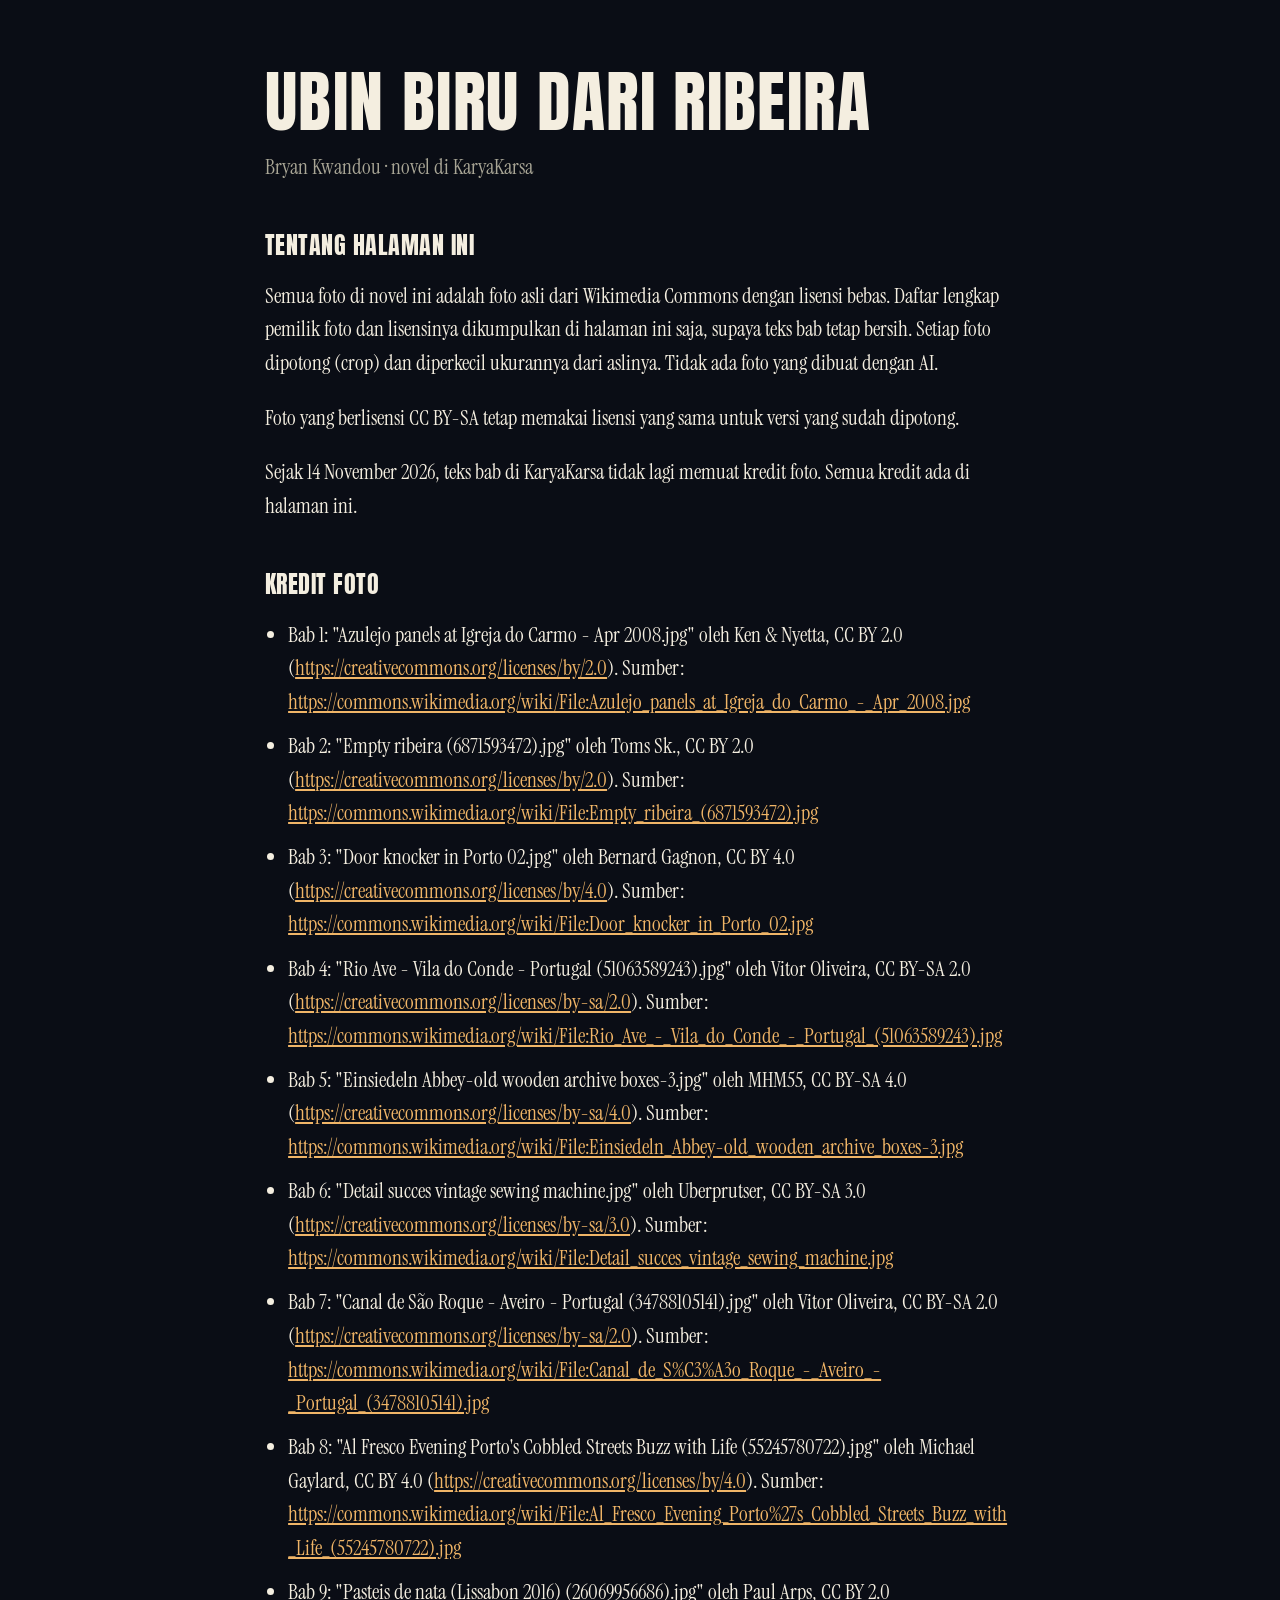
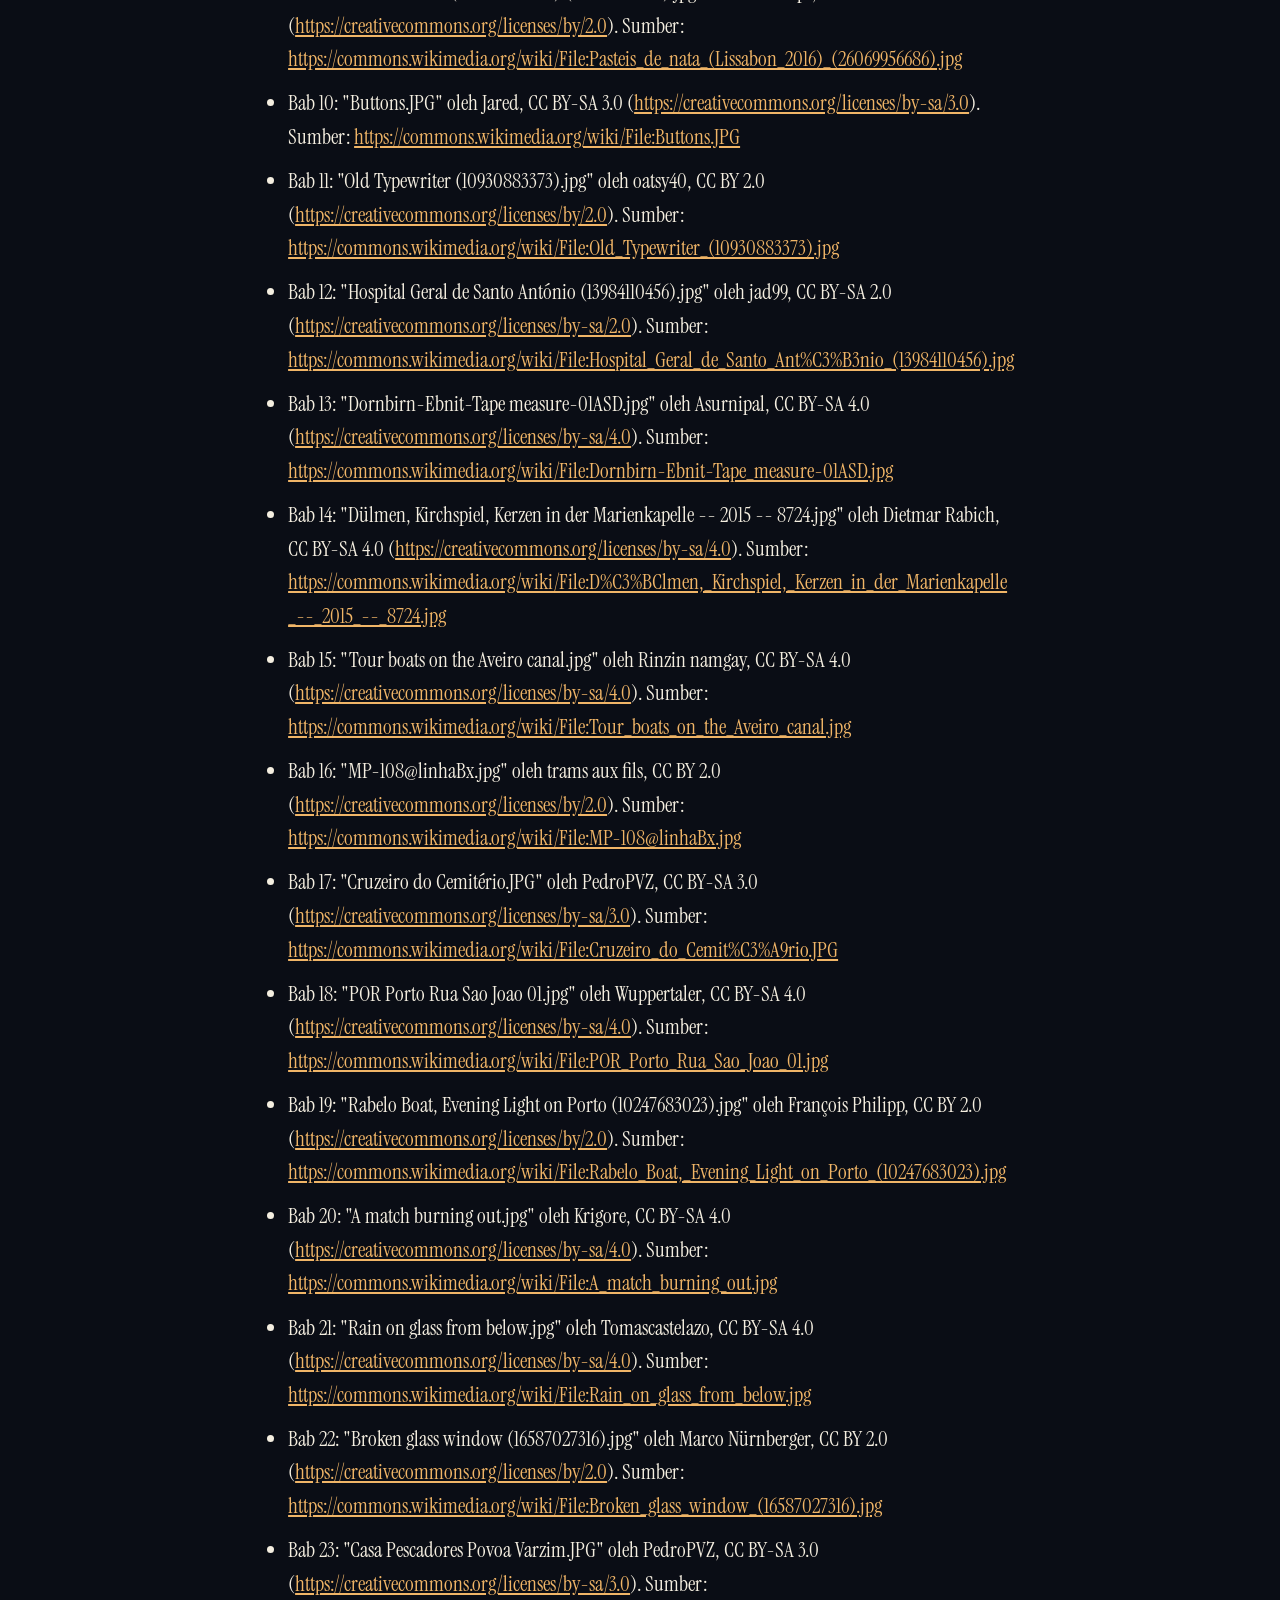
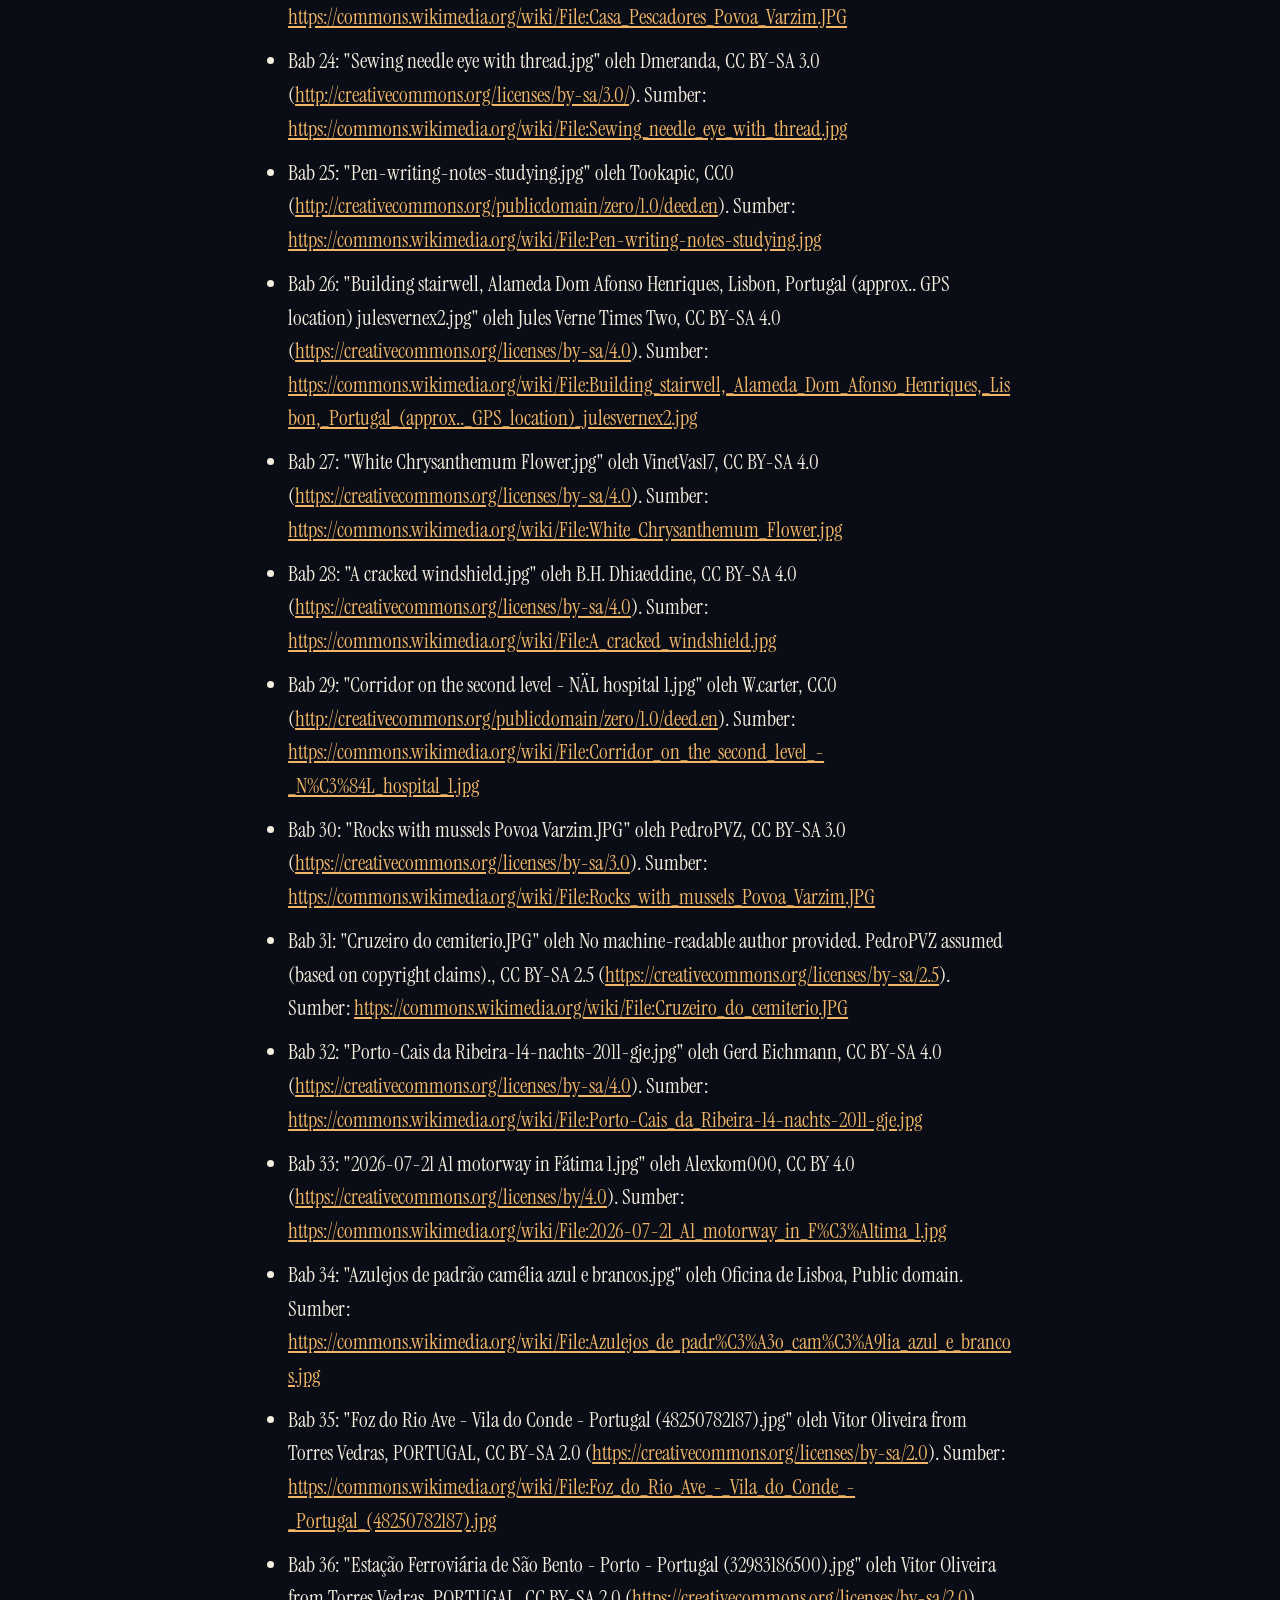
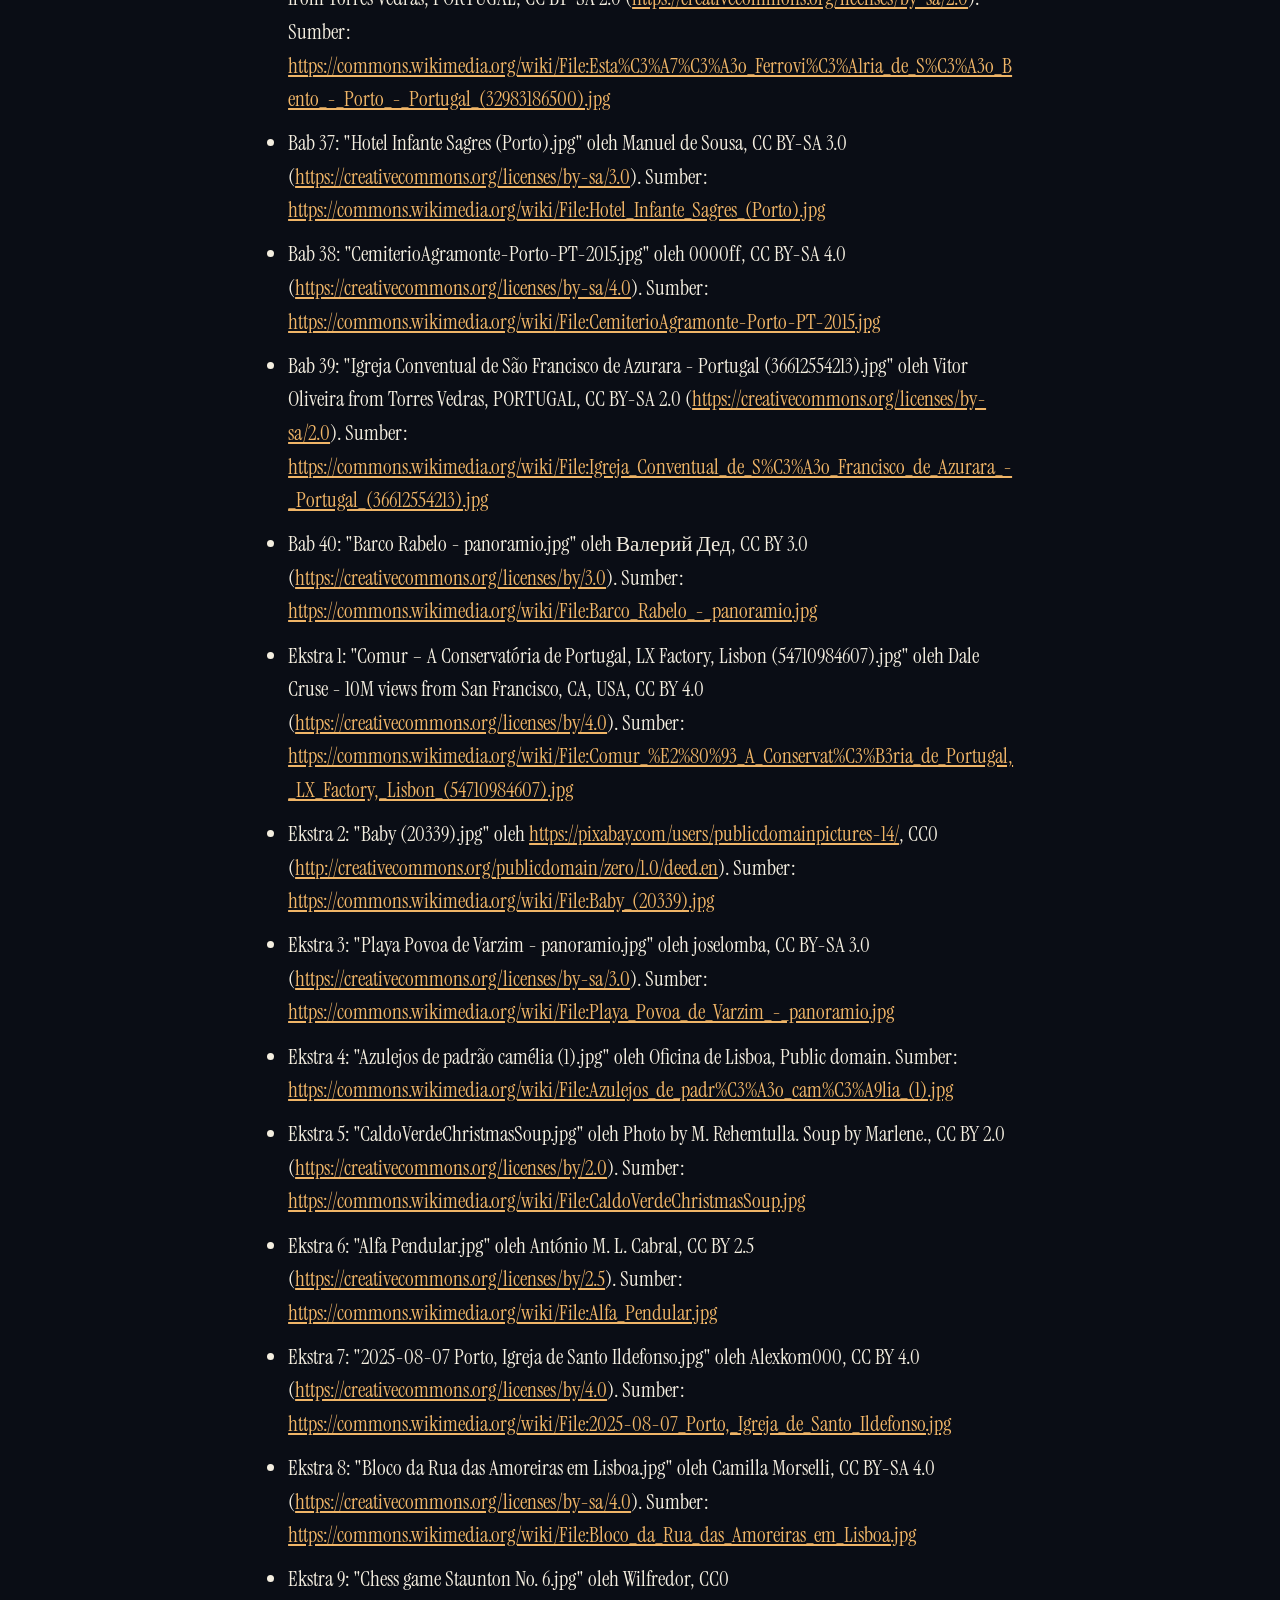
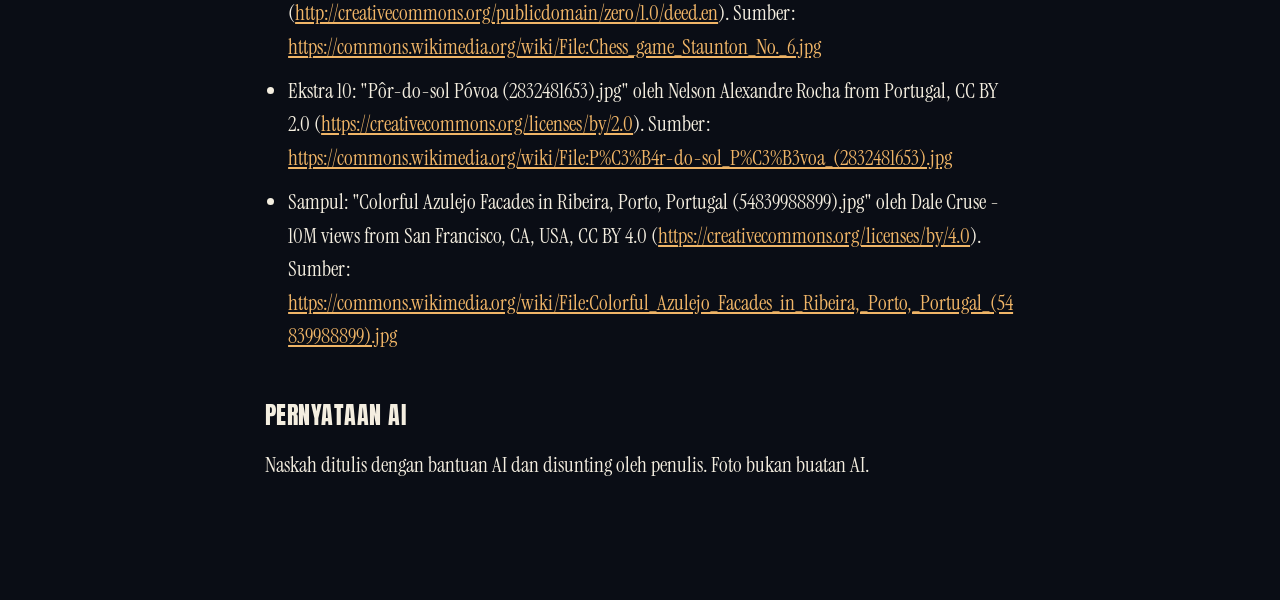
==== commit 5efa6961: "Ubin Biru: kredit foto Ekstra 1 sampai 10" ====
--- a/ubin-biru-dari-ribeira/index.html
+++ b/ubin-biru-dari-ribeira/index.html
@@ -46,6 +46,16 @@
 <li>Bab 38: "CemiterioAgramonte-Porto-PT-2015.jpg" oleh 0000ff, CC BY-SA 4.0 (<a href="https://creativecommons.org/licenses/by-sa/4.0">https://creativecommons.org/licenses/by-sa/4.0</a>). Sumber: <a href="https://commons.wikimedia.org/wiki/File:CemiterioAgramonte-Porto-PT-2015.jpg">https://commons.wikimedia.org/wiki/File:CemiterioAgramonte-Porto-PT-2015.jpg</a></li>
 <li>Bab 39: "Igreja Conventual de São Francisco de Azurara - Portugal (36612554213).jpg" oleh Vitor Oliveira from Torres Vedras, PORTUGAL, CC BY-SA 2.0 (<a href="https://creativecommons.org/licenses/by-sa/2.0">https://creativecommons.org/licenses/by-sa/2.0</a>). Sumber: <a href="https://commons.wikimedia.org/wiki/File:Igreja_Conventual_de_S%C3%A3o_Francisco_de_Azurara_-_Portugal_(36612554213).jpg">https://commons.wikimedia.org/wiki/File:Igreja_Conventual_de_S%C3%A3o_Francisco_de_Azurara_-_Portugal_(36612554213).jpg</a></li>
 <li>Bab 40: "Barco Rabelo - panoramio.jpg" oleh Валерий Дед, CC BY 3.0 (<a href="https://creativecommons.org/licenses/by/3.0">https://creativecommons.org/licenses/by/3.0</a>). Sumber: <a href="https://commons.wikimedia.org/wiki/File:Barco_Rabelo_-_panoramio.jpg">https://commons.wikimedia.org/wiki/File:Barco_Rabelo_-_panoramio.jpg</a></li>
+<li>Ekstra 1: "Comur – A Conservatória de Portugal, LX Factory, Lisbon (54710984607).jpg" oleh Dale Cruse - 10M views from San Francisco, CA, USA, CC BY 4.0 (<a href="https://creativecommons.org/licenses/by/4.0">https://creativecommons.org/licenses/by/4.0</a>). Sumber: <a href="https://commons.wikimedia.org/wiki/File:Comur_%E2%80%93_A_Conservat%C3%B3ria_de_Portugal,_LX_Factory,_Lisbon_(54710984607).jpg">https://commons.wikimedia.org/wiki/File:Comur_%E2%80%93_A_Conservat%C3%B3ria_de_Portugal,_LX_Factory,_Lisbon_(54710984607).jpg</a></li>
+<li>Ekstra 2: "Baby (20339).jpg" oleh <a href="https://pixabay.com/users/publicdomainpictures-14/">https://pixabay.com/users/publicdomainpictures-14/</a>, CC0 (<a href="http://creativecommons.org/publicdomain/zero/1.0/deed.en">http://creativecommons.org/publicdomain/zero/1.0/deed.en</a>). Sumber: <a href="https://commons.wikimedia.org/wiki/File:Baby_(20339).jpg">https://commons.wikimedia.org/wiki/File:Baby_(20339).jpg</a></li>
+<li>Ekstra 3: "Playa Povoa de Varzim - panoramio.jpg" oleh joselomba, CC BY-SA 3.0 (<a href="https://creativecommons.org/licenses/by-sa/3.0">https://creativecommons.org/licenses/by-sa/3.0</a>). Sumber: <a href="https://commons.wikimedia.org/wiki/File:Playa_Povoa_de_Varzim_-_panoramio.jpg">https://commons.wikimedia.org/wiki/File:Playa_Povoa_de_Varzim_-_panoramio.jpg</a></li>
+<li>Ekstra 4: "Azulejos de padrão camélia (1).jpg" oleh Oficina de Lisboa, Public domain. Sumber: <a href="https://commons.wikimedia.org/wiki/File:Azulejos_de_padr%C3%A3o_cam%C3%A9lia_(1).jpg">https://commons.wikimedia.org/wiki/File:Azulejos_de_padr%C3%A3o_cam%C3%A9lia_(1).jpg</a></li>
+<li>Ekstra 5: "CaldoVerdeChristmasSoup.jpg" oleh Photo by M. Rehemtulla. Soup by Marlene., CC BY 2.0 (<a href="https://creativecommons.org/licenses/by/2.0">https://creativecommons.org/licenses/by/2.0</a>). Sumber: <a href="https://commons.wikimedia.org/wiki/File:CaldoVerdeChristmasSoup.jpg">https://commons.wikimedia.org/wiki/File:CaldoVerdeChristmasSoup.jpg</a></li>
+<li>Ekstra 6: "Alfa Pendular.jpg" oleh António M. L. Cabral, CC BY 2.5 (<a href="https://creativecommons.org/licenses/by/2.5">https://creativecommons.org/licenses/by/2.5</a>). Sumber: <a href="https://commons.wikimedia.org/wiki/File:Alfa_Pendular.jpg">https://commons.wikimedia.org/wiki/File:Alfa_Pendular.jpg</a></li>
+<li>Ekstra 7: "2025-08-07 Porto, Igreja de Santo Ildefonso.jpg" oleh Alexkom000, CC BY 4.0 (<a href="https://creativecommons.org/licenses/by/4.0">https://creativecommons.org/licenses/by/4.0</a>). Sumber: <a href="https://commons.wikimedia.org/wiki/File:2025-08-07_Porto,_Igreja_de_Santo_Ildefonso.jpg">https://commons.wikimedia.org/wiki/File:2025-08-07_Porto,_Igreja_de_Santo_Ildefonso.jpg</a></li>
+<li>Ekstra 8: "Bloco da Rua das Amoreiras em Lisboa.jpg" oleh Camilla Morselli, CC BY-SA 4.0 (<a href="https://creativecommons.org/licenses/by-sa/4.0">https://creativecommons.org/licenses/by-sa/4.0</a>). Sumber: <a href="https://commons.wikimedia.org/wiki/File:Bloco_da_Rua_das_Amoreiras_em_Lisboa.jpg">https://commons.wikimedia.org/wiki/File:Bloco_da_Rua_das_Amoreiras_em_Lisboa.jpg</a></li>
+<li>Ekstra 9: "Chess game Staunton No. 6.jpg" oleh Wilfredor, CC0 (<a href="http://creativecommons.org/publicdomain/zero/1.0/deed.en">http://creativecommons.org/publicdomain/zero/1.0/deed.en</a>). Sumber: <a href="https://commons.wikimedia.org/wiki/File:Chess_game_Staunton_No._6.jpg">https://commons.wikimedia.org/wiki/File:Chess_game_Staunton_No._6.jpg</a></li>
+<li>Ekstra 10: "Pôr-do-sol Póvoa (2832481653).jpg" oleh Nelson Alexandre Rocha from Portugal, CC BY 2.0 (<a href="https://creativecommons.org/licenses/by/2.0">https://creativecommons.org/licenses/by/2.0</a>). Sumber: <a href="https://commons.wikimedia.org/wiki/File:P%C3%B4r-do-sol_P%C3%B3voa_(2832481653).jpg">https://commons.wikimedia.org/wiki/File:P%C3%B4r-do-sol_P%C3%B3voa_(2832481653).jpg</a></li>
 <li>Sampul: "Colorful Azulejo Facades in Ribeira, Porto, Portugal (54839988899).jpg" oleh Dale Cruse - 10M views from San Francisco, CA, USA, CC BY 4.0 (<a href="https://creativecommons.org/licenses/by/4.0">https://creativecommons.org/licenses/by/4.0</a>). Sumber: <a href="https://commons.wikimedia.org/wiki/File:Colorful_Azulejo_Facades_in_Ribeira,_Porto,_Portugal_(54839988899).jpg">https://commons.wikimedia.org/wiki/File:Colorful_Azulejo_Facades_in_Ribeira,_Porto,_Portugal_(54839988899).jpg</a></li>
 </ul>
 <h2>Pernyataan AI</h2>
